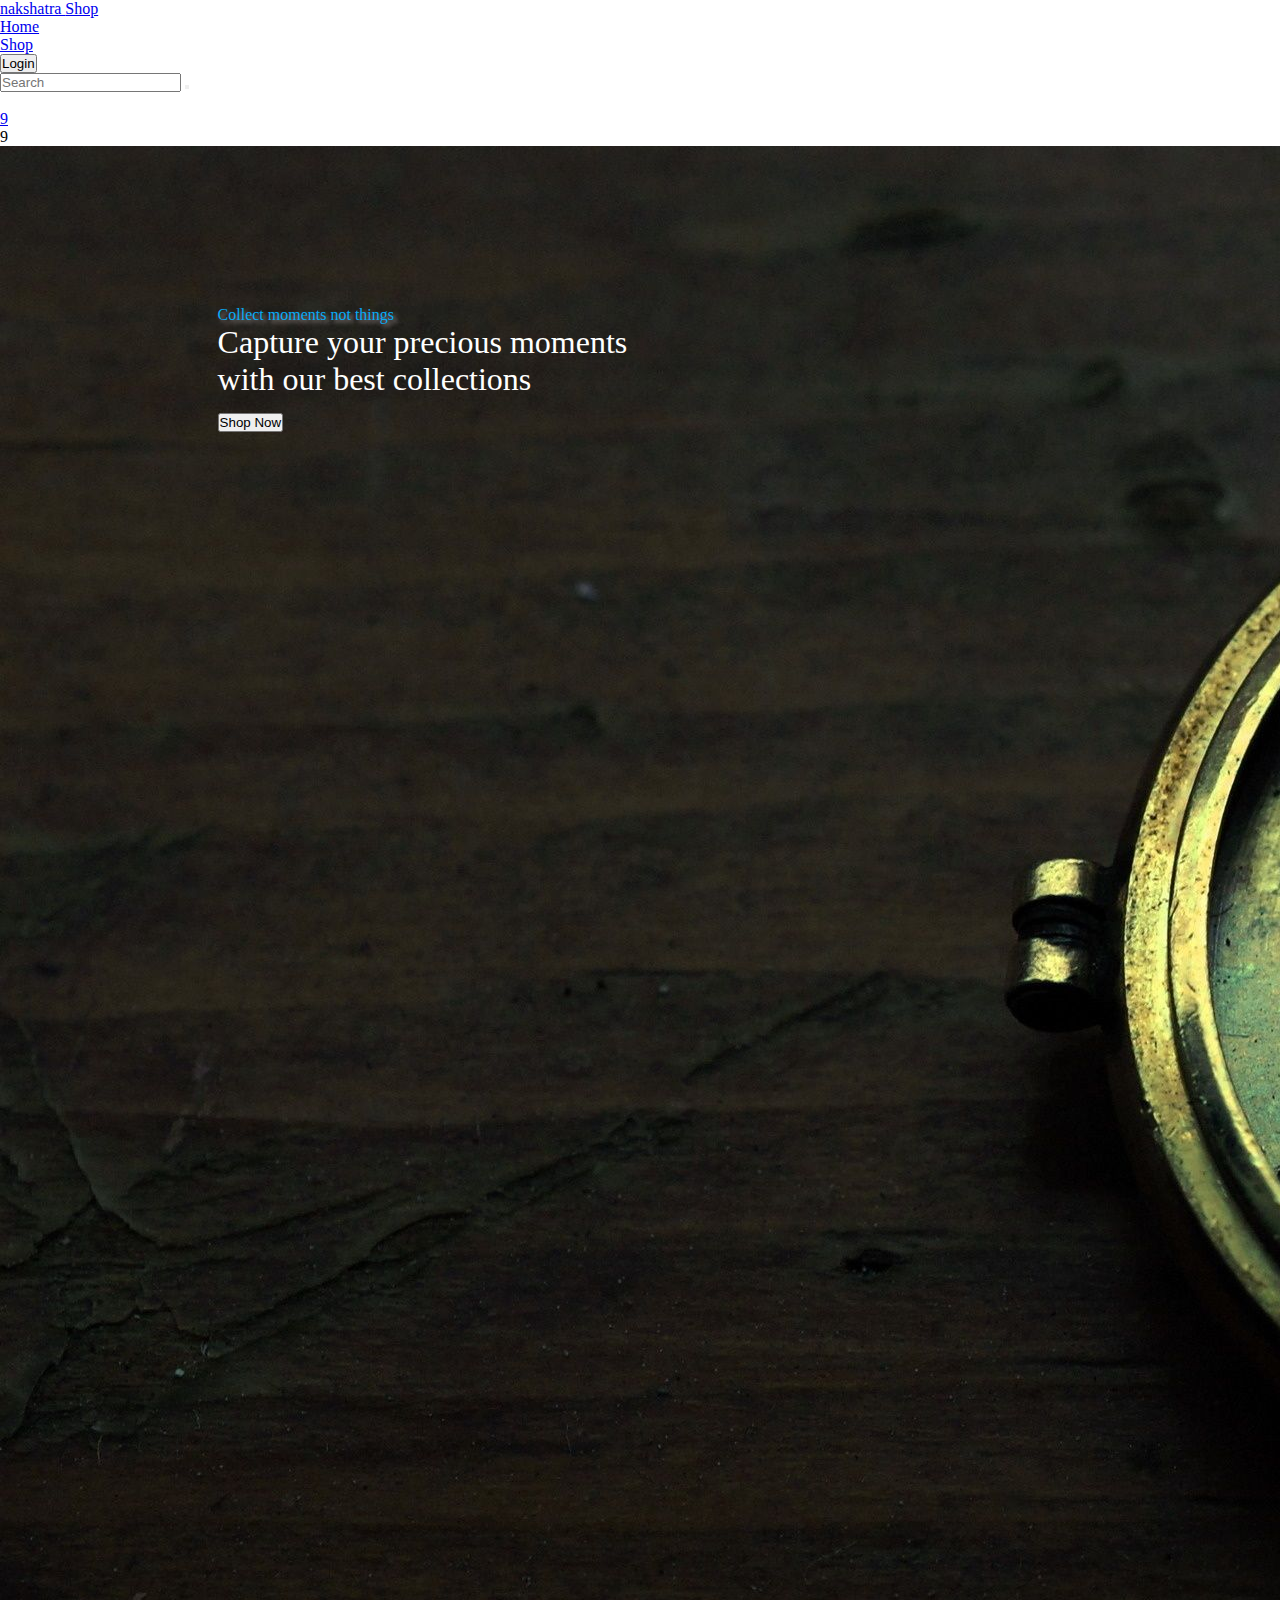
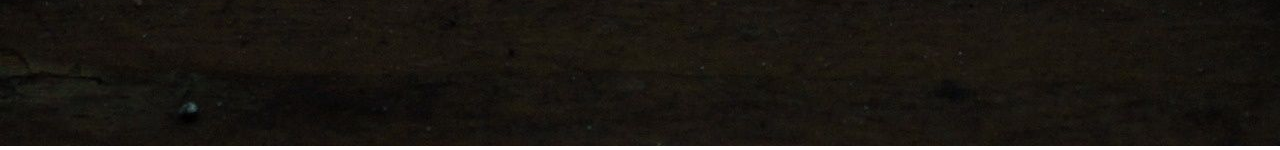
==== index.html @ 494318a4 "added cover box" ====
<!DOCTYPE html>
<html lang="en">
<head>
    <meta charset="UTF-8">
    <meta http-equiv="X-UA-Compatible" content="IE=edge">
    <meta name="viewport" content="width=device-width, initial-scale=1.0">
    <link rel="stylesheet" href="https://use.fontawesome.com/releases/v5.15.4/css/all.css" integrity="sha384-DyZ88mC6Up2uqS4h/KRgHuoeGwBcD4Ng9SiP4dIRy0EXTlnuz47vAwmeGwVChigm" crossorigin="anonymous">
    <link rel="stylesheet" href="https://nakshatra-ui.netlify.app/lib/components.css">
    <link rel="stylesheet" href="index.css">
    <title>nakshatra-shop</title>
</head>
<body>
    <nav class="nav-box flex-row align-center">
        <div class="nav-section flex-row align-center flex-start">
            <div class="hamburger display-none btn-border-none bg-transparent">
                <i class="fas fa-bars"></i>
            </div>
            <div class="brand-title">
                <a href="#">
                    <div class="title font-weight-3">
                        nakshatra <span class="sub-title">Shop</span>
                    </div>
                </a>
            </div>
            <ul class="flex-row nav-cta-box nav-items-box align-center justify-around">
                <li>
                    <a href="#">Home</a>
                </li>
                <li>
                    <a href="#">Shop</a>
                </li>
            </ul>
        </div>
    
        <div class="flex-row nav-items-box nav-section justify-around justify-flex-end">
            <a class="btn-login mobile-hidden" href="#">
                <button class="btn btn-primary mr-1">Login</button>
            </a>
            <div class="search-div flex-row align-center mobile-hidden">
                <label for="serach-box">
                    <input class="input-search btn-border-none bg-transparent" id="serach-box" type="text" placeholder="Search" aria-label="Search Box"/>
                    <button class="nav-search-btn btn-border-none bg-transparent" type="sbumit">
                        <i class="fas fa-search"></i>
                    </button>
                </label>
            </div>
            
            <ul class="nav-link-items flex-row align-center justify-around">
                <li class="user-icon mobile-hidden">
                    <a href="#">
                        <i class="fas fa-user-alt"></i>
                    </a>
                </li>
                <li class="nav-cta-icon">
                    <a href="#">
                        <i class="fas fa-shopping-cart"></i>
                        <span class="icon-badge number-sm-badge">9</span>
                    </a>
                </li>
                <li class="nav-cta-icon">
                    <a class="#">
                        <i class="fas fa-heart"></i>
                        <span class="icon-badge number-sm-badge">9</span>
                    </a>
                </li>
            </ul>
        </div>
    </nav>
    <div class="main-div flex-column justify-center">
        <div class="cover-div">
            <img class="img-responsive" src="./assests/images/cover-image.jpg" alt="Cover image" loading="lazy">
            <div class="cover-text-box flex-column justify-center">
                <div class="cover-heading md-heading">
                    Collect moments not things
                </div>
                <div class="cover-text">
                    <p>Capture your precious moments with our best collections</p>
                    <a hrefe="#">
                        <button class="btn btn-primary">Shop Now</button>
                    </a>
                </div>
            </div>
        </div>
        <div class="new-section flex-column justify-center align-center gap-2">
            <h3 class="sub-headings md-heading">New Collections</h3>
            <div class="new-card-div flex-row justify-evenly align-center">
                <a href="#">
                    <div class="new-div-box overlay-box">
                        <img class="img-responsive new-div-img" src="./assests/images/new-arrivals-cover.jpg" alt="New Arrivals"  loading="lazy">
                        <div class="overlay-cont flex-row justify-center align-center">
                            <p class="text-overlay md-heading">New Arrivals</p>
                        </div>
                    </div>
                </a>
                <a href="#">
                    <div class="new-div-box overlay-box">
                        <img class="img-responsive new-div-img" src="./assests/images/coming-soon-cover.jfif" alt="Coming Soon"  loading="lazy">
                        <div class="overlay-cont flex-row justify-center align-center">
                            <p class="text-overlay md-heading">Coming Soon</p>
                        </div>
                    </div>
                </a>
            </div>
        </div>
    </div>
</body>
</html>
---- index.css ----
@import url(./style_guide/roots.css);
@import url(./style_guide/utilities.css);
@import url(./components-styles/home.css);
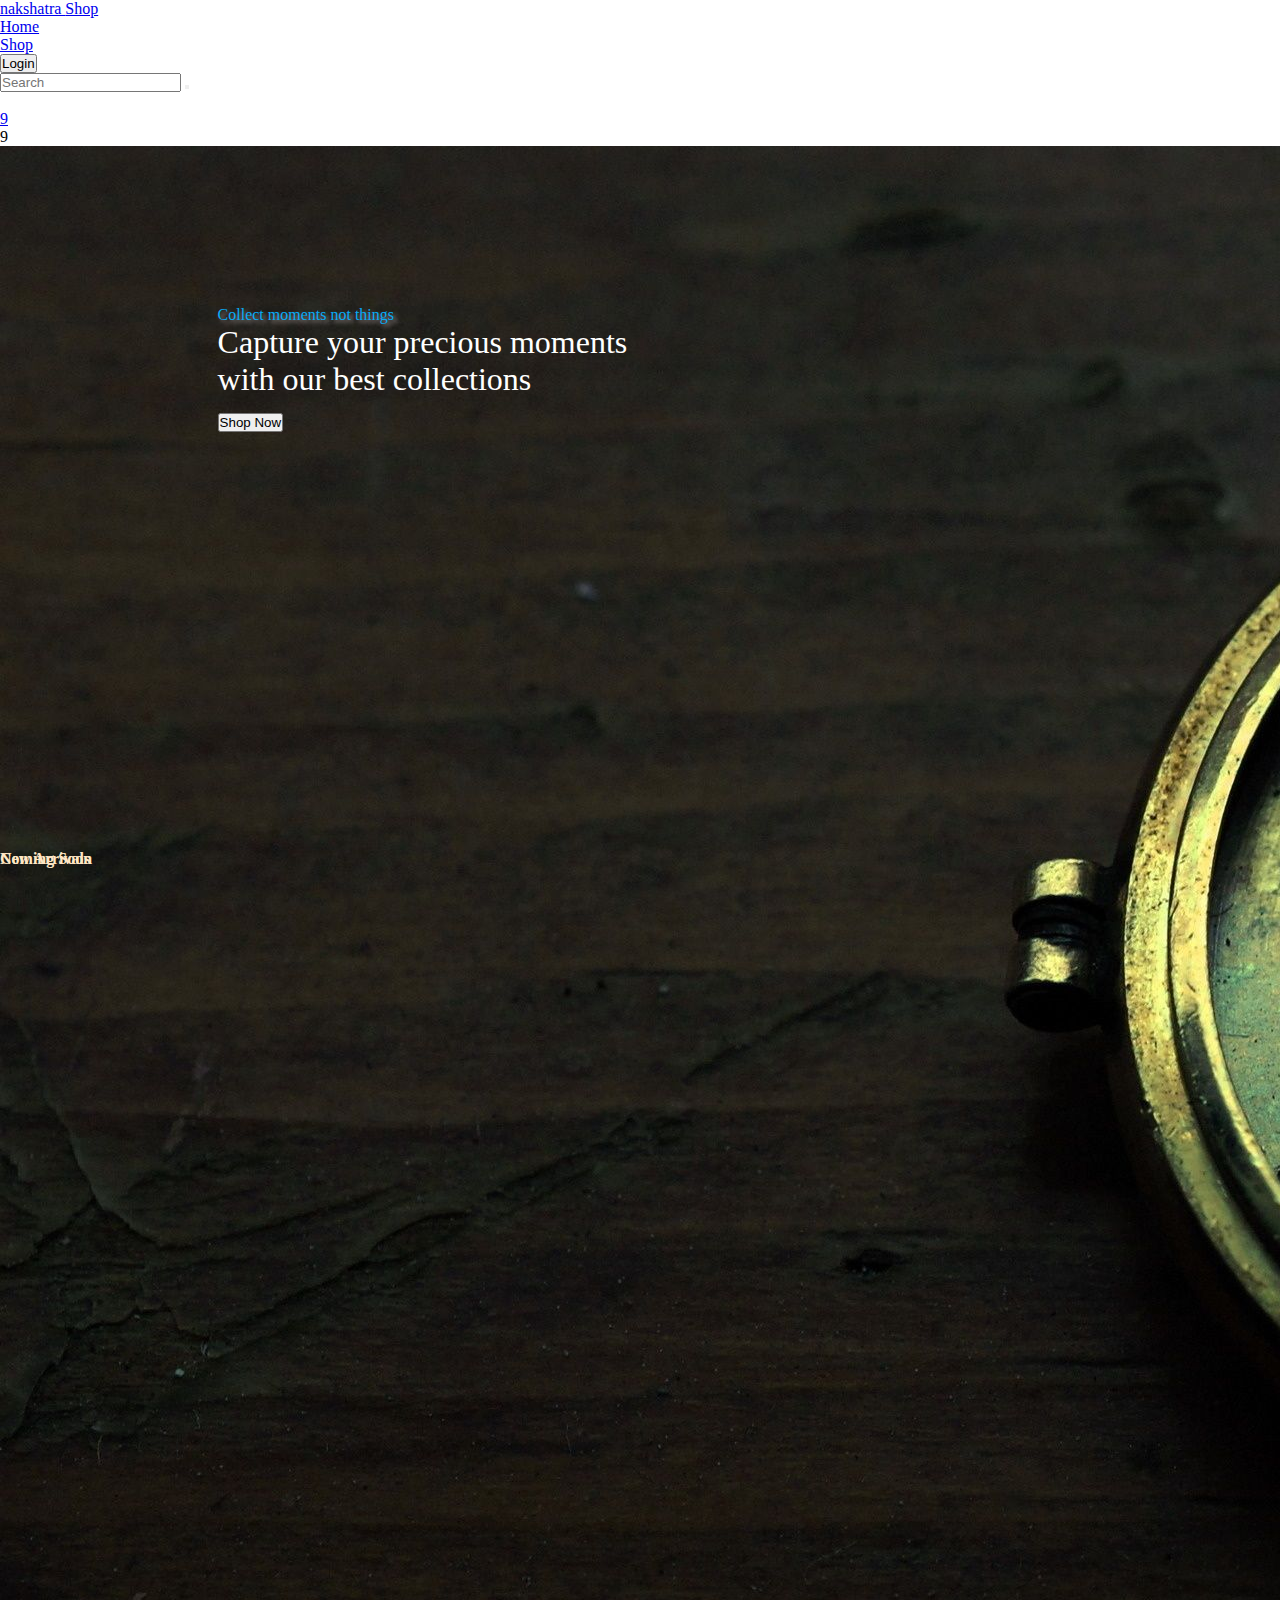
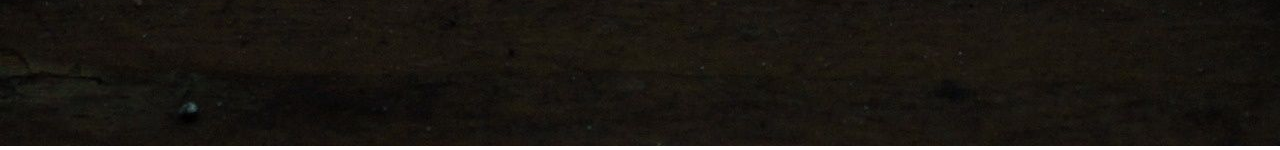
==== commit 81e0347b: "added category section" ====
--- a/index.html
+++ b/index.html
@@ -11,7 +11,7 @@
 </head>
 <body>
     <nav class="nav-box flex-row align-center">
-        <div class="nav-section flex-row align-center flex-start">
+        <div class="nav-section flex-row align-center justify-evenly">
             <div class="hamburger display-none btn-border-none bg-transparent">
                 <i class="fas fa-bars"></i>
             </div>
@@ -22,21 +22,21 @@
                     </div>
                 </a>
             </div>
-            <ul class="flex-row nav-cta-box nav-items-box align-center justify-around">
-                <li>
+            <ul class="flex-row nav-cta-box nav-items-box align-center justify-evenly">
+                <li class="nav-items">
                     <a href="#">Home</a>
                 </li>
-                <li>
+                <li class="nav-items">
                     <a href="#">Shop</a>
                 </li>
             </ul>
         </div>
     
-        <div class="flex-row nav-items-box nav-section justify-around justify-flex-end">
+        <div class="flex-row nav-items-box nav-section justify-flex-end">
             <a class="btn-login mobile-hidden" href="#">
                 <button class="btn btn-primary mr-1">Login</button>
             </a>
-            <div class="search-div flex-row align-center mobile-hidden">
+            <div class="search-div flex-row align-center mobile-hidden mr-1">
                 <label for="serach-box">
                     <input class="input-search btn-border-none bg-transparent" id="serach-box" type="text" placeholder="Search" aria-label="Search Box"/>
                     <button class="nav-search-btn btn-border-none bg-transparent" type="sbumit">
@@ -46,18 +46,18 @@
             </div>
             
             <ul class="nav-link-items flex-row align-center justify-around">
-                <li class="user-icon mobile-hidden">
+                <li class="nav-items user-icon mobile-hidden">
                     <a href="#">
                         <i class="fas fa-user-alt"></i>
                     </a>
                 </li>
-                <li class="nav-cta-icon">
+                <li class="nav-items nav-cta-icon">
                     <a href="#">
                         <i class="fas fa-shopping-cart"></i>
                         <span class="icon-badge number-sm-badge">9</span>
                     </a>
                 </li>
-                <li class="nav-cta-icon">
+                <li class="nav-items nav-cta-icon">
                     <a class="#">
                         <i class="fas fa-heart"></i>
                         <span class="icon-badge number-sm-badge">9</span>
@@ -82,8 +82,8 @@
             </div>
         </div>
         <div class="new-section flex-column justify-center align-center gap-2">
-            <h3 class="sub-headings md-heading">New Collections</h3>
-            <div class="new-card-div flex-row justify-evenly align-center">
+            <h3 class="md-heading">New Collections</h3>
+            <div class="new-card-div flex-row justify-evenly align-center gap-2">
                 <a href="#">
                     <div class="new-div-box overlay-box">
                         <img class="img-responsive new-div-img" src="./assests/images/new-arrivals-cover.jpg" alt="New Arrivals"  loading="lazy">
@@ -102,6 +102,51 @@
                 </a>
             </div>
         </div>
+        <div class="flex-column justify-center align-center gap-2">
+            <h3 class="md-heading">Category</h3>
+            <div class="category-item-box grid grid-3-column align-center justify-center gap-2">
+                <a href="#">
+                    <div class="category-items grid justify-center align-center">
+                            <img class="img-responsive" src="./assests/images/cameras-camcorders-cat.png" alt="cameras and camcorders category">
+                        <p>Cameras & Camcorders</p>
+                    </div>
+                </a>
+                <a href="#">
+                    <div class="category-items grid justify-center align-center">
+                        <img class="img-responsive" src="./assests/images/lense-category.png" alt="Lenses and Optics category">
+                        <p>Lenses & Optics</p>
+                    </div>
+                </a>
+                <a href="#">
+                    <div class="category-items grid justify-center align-center">
+                        <img class="img-responsive" src="./assests/images/accessories-category.png" alt="Camera Accessories category">
+                        <p>Cameras Accessories</p>
+                    </div>
+                </a>
+                <a href="#">
+                    <div class="category-items grid justify-center align-center">
+                        <img class="img-responsive" src="./assests/images/STUDIOLIGHT-category.jpg" alt="Lights and studio category">
+                        <p>Lighting & Studio</p>
+                    </div>
+                </a>
+                <a href="#">
+                    <div class="category-items grid justify-center align-center">
+                        <img class="img-responsive" src="./assests/images/pro-video-category.png" alt="Video category">
+                        <p>Video & Audio</p>
+                    </div>
+                </a>
+                <a href="#">
+                    <div class="category-items grid justify-center align-center">
+                        <img class="img-responsive" src="./assests/images/film-category.png" alt="Camera Films category">
+                        <p>Films</p>
+                    </div>
+                </a>
+            </div>
+        </div>
+
+        <div class="flex-column justify-center align-center gap-2">
+            <h3></h3>
+        </div>
     </div>
 </body>
 </html>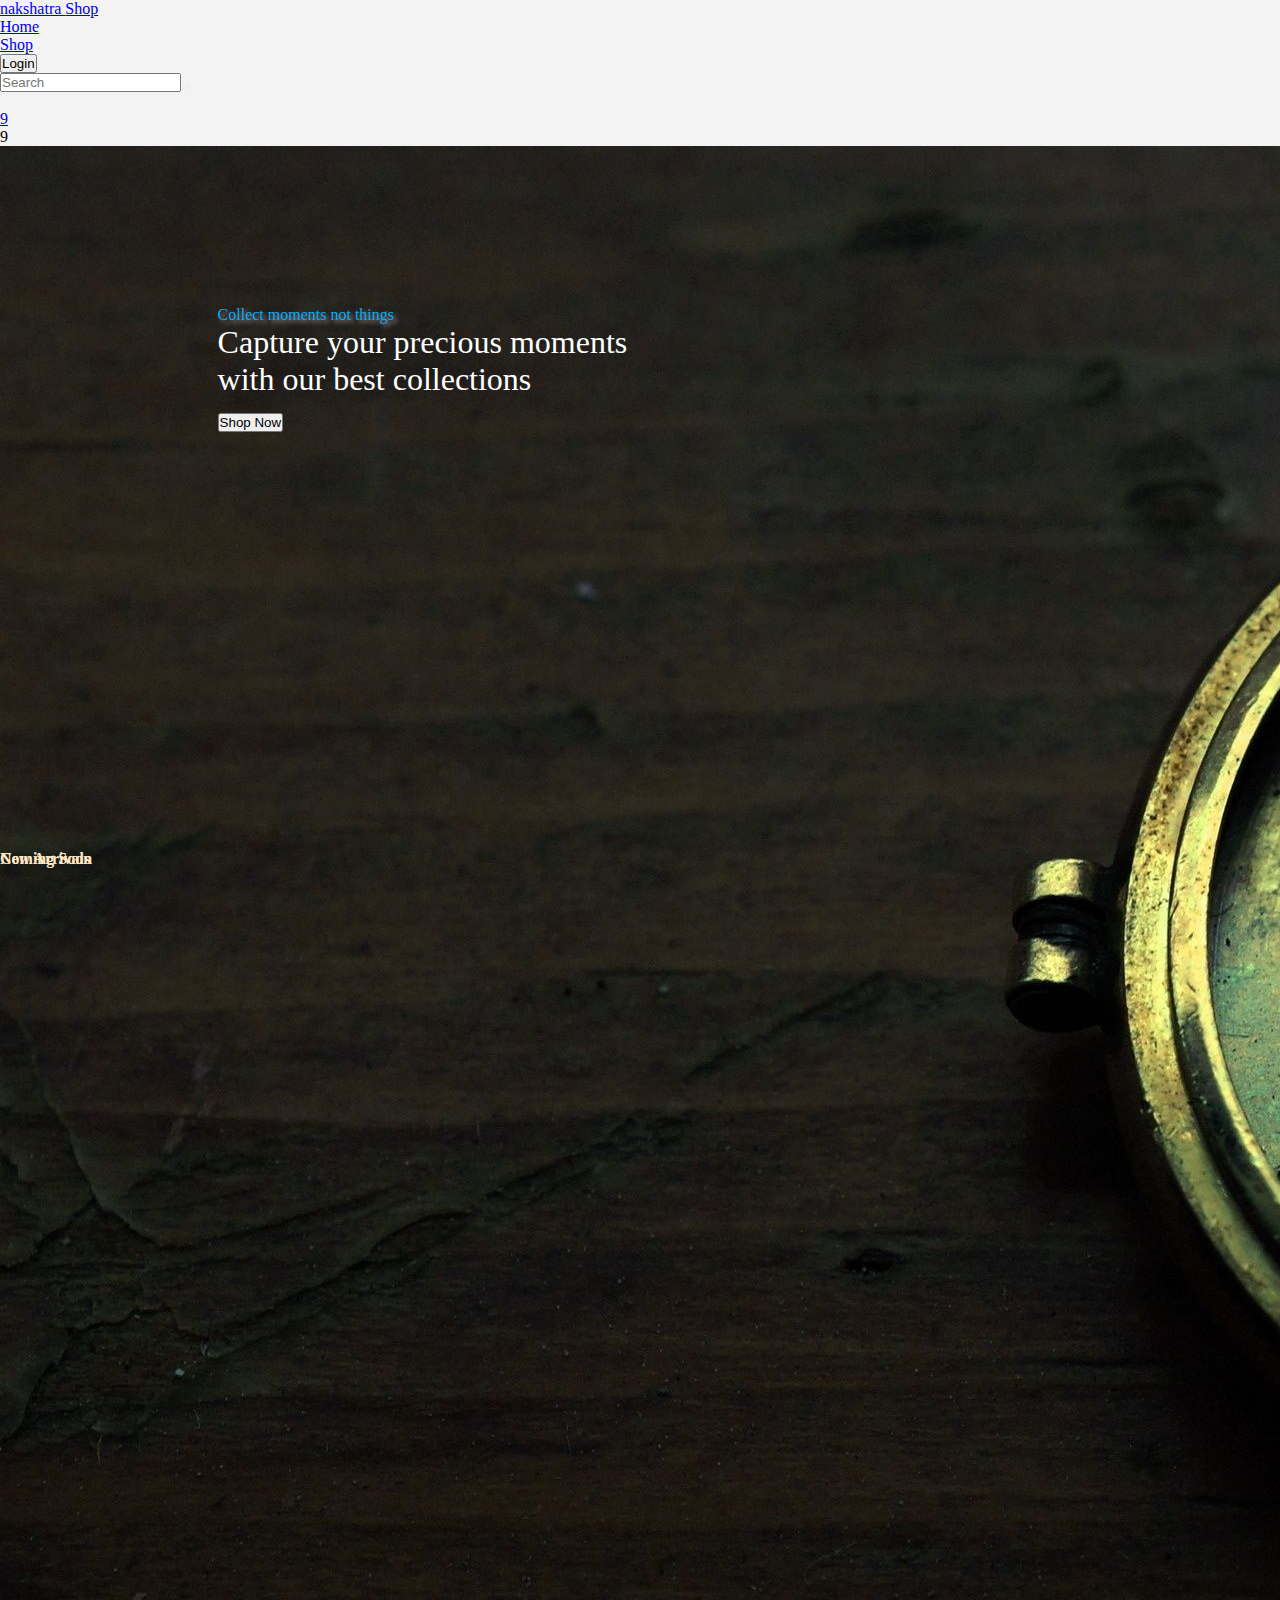
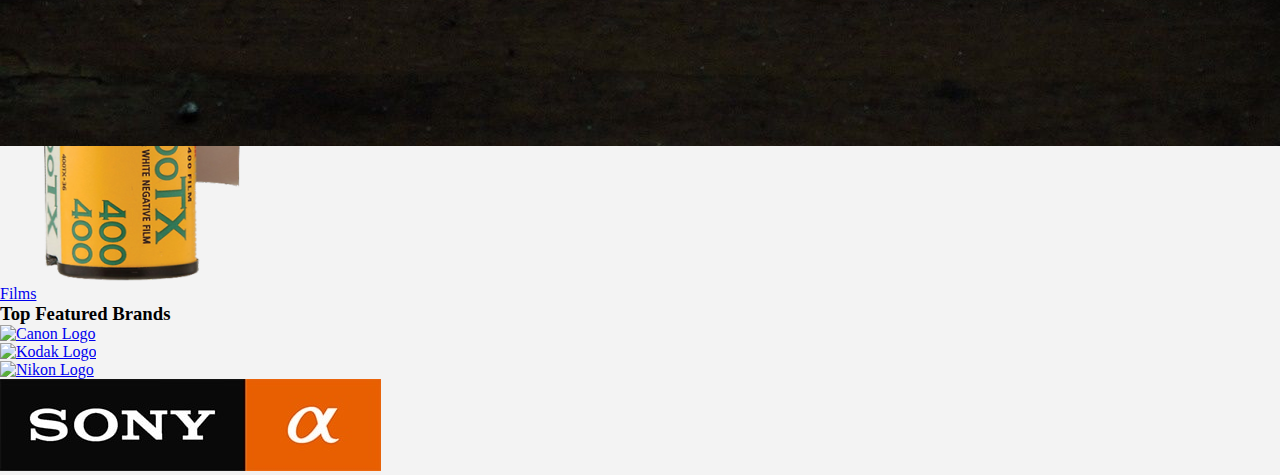
==== commit 0690206f: "added brand section" ====
--- a/index.html
+++ b/index.html
@@ -143,10 +143,32 @@
                 </a>
             </div>
         </div>
-
-        <div class="flex-column justify-center align-center gap-2">
-            <h3></h3>
+        <div class="brand-box flex-column justify-center align-center">
+            <h3 class="md-heading">Top Featured Brands</h3>
+            <div class="flex-row align-center justify-evenly gap-2">
+                <a href="#">
+                    <div class="brands-img-div">
+                        <img class="img-responsive" src="./assests/images/canon-logo-removebg-preview.png" alt="Canon Logo">
+                    </div>
+                </a>
+                <a href="#">
+                    <div class="brands-img-div">
+                        <img class="img-responsive" src="./assests/images/kodak-logo-removebg-preview.png" alt="Kodak Logo">
+                    </div>
+                </a>
+                <a href="#">
+                    <div class="brands-img-div">
+                        <img class="img-responsive" src="./assests/images/nikon-logo-removebg-preview.png" alt="Nikon Logo">
+                    </div>
+                </a>
+                <a href="#">
+                    <div class="brands-img-div">
+                        <img class="img-responsive" src="./assests/images/sony-logo.jpg" alt="Sony Logo">
+                    </div>
+                </a>
+            </div>
         </div>
     </div>
+    
 </body>
 </html>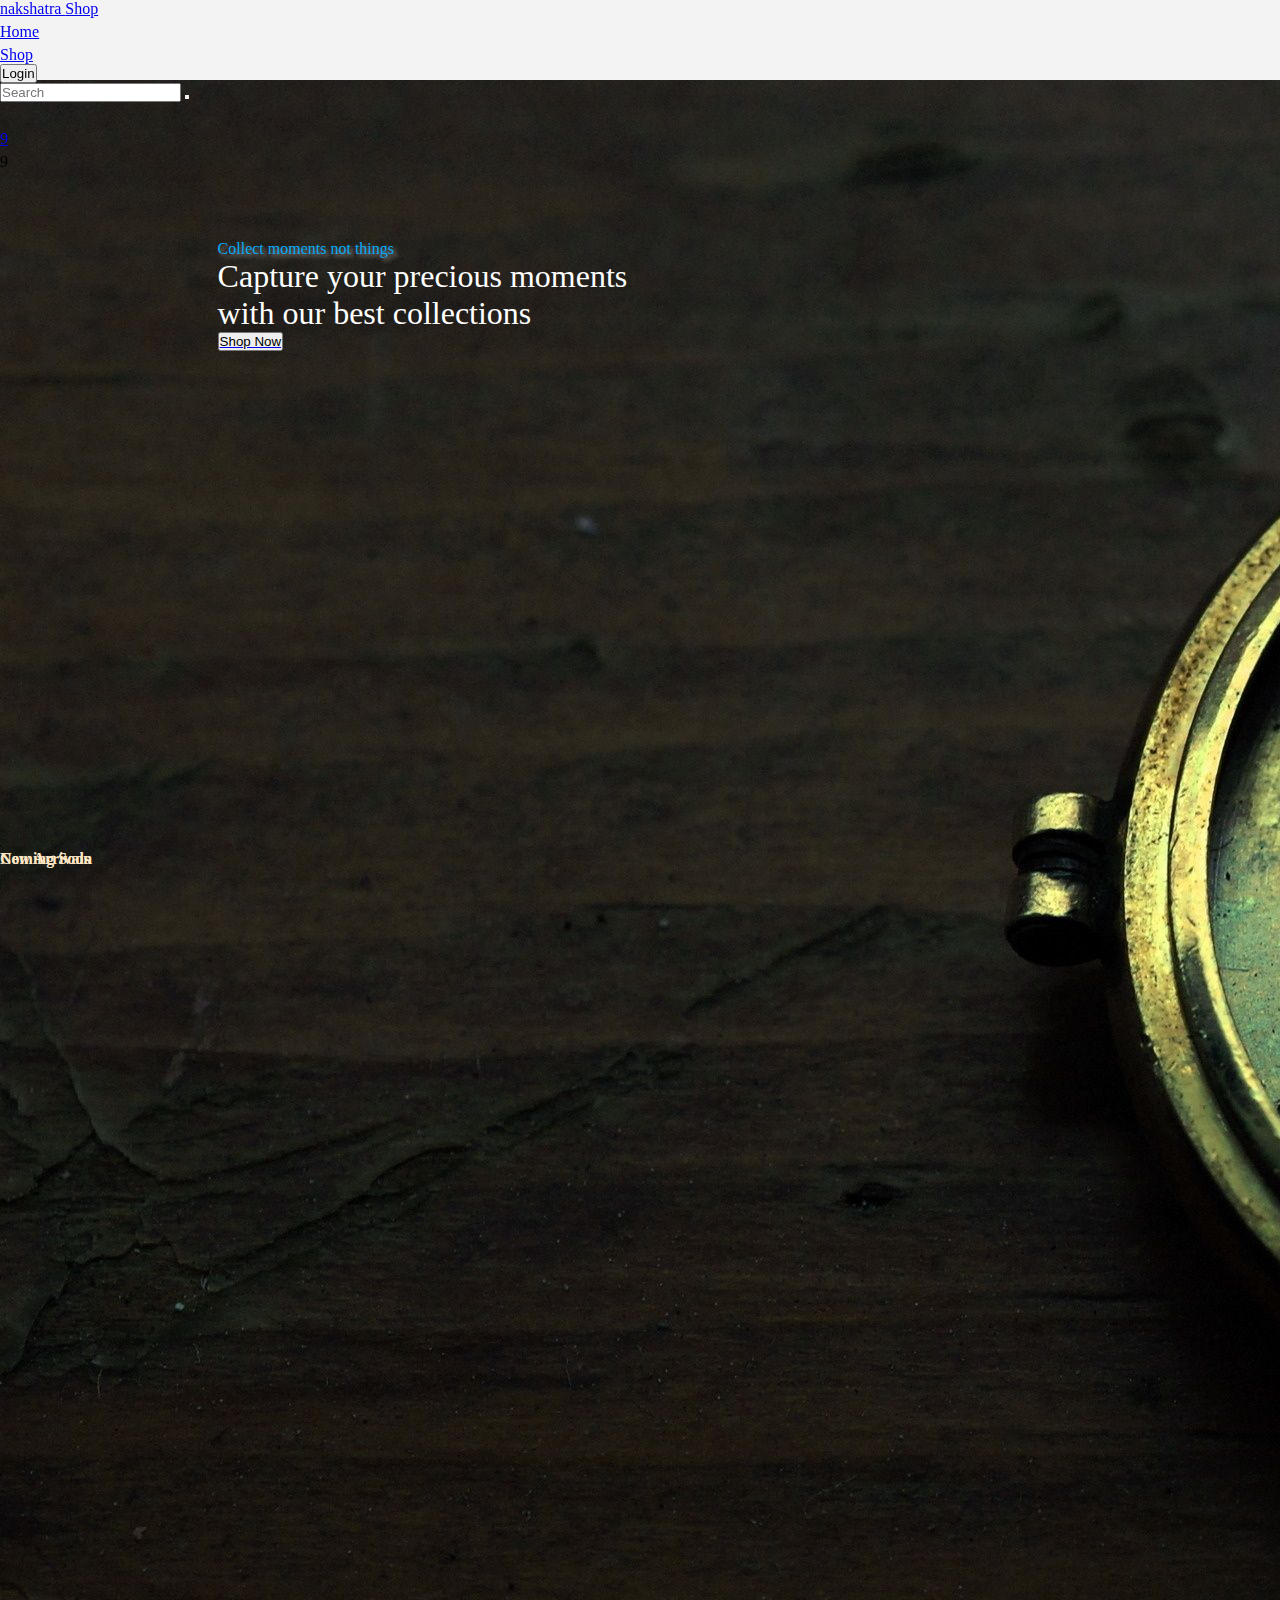
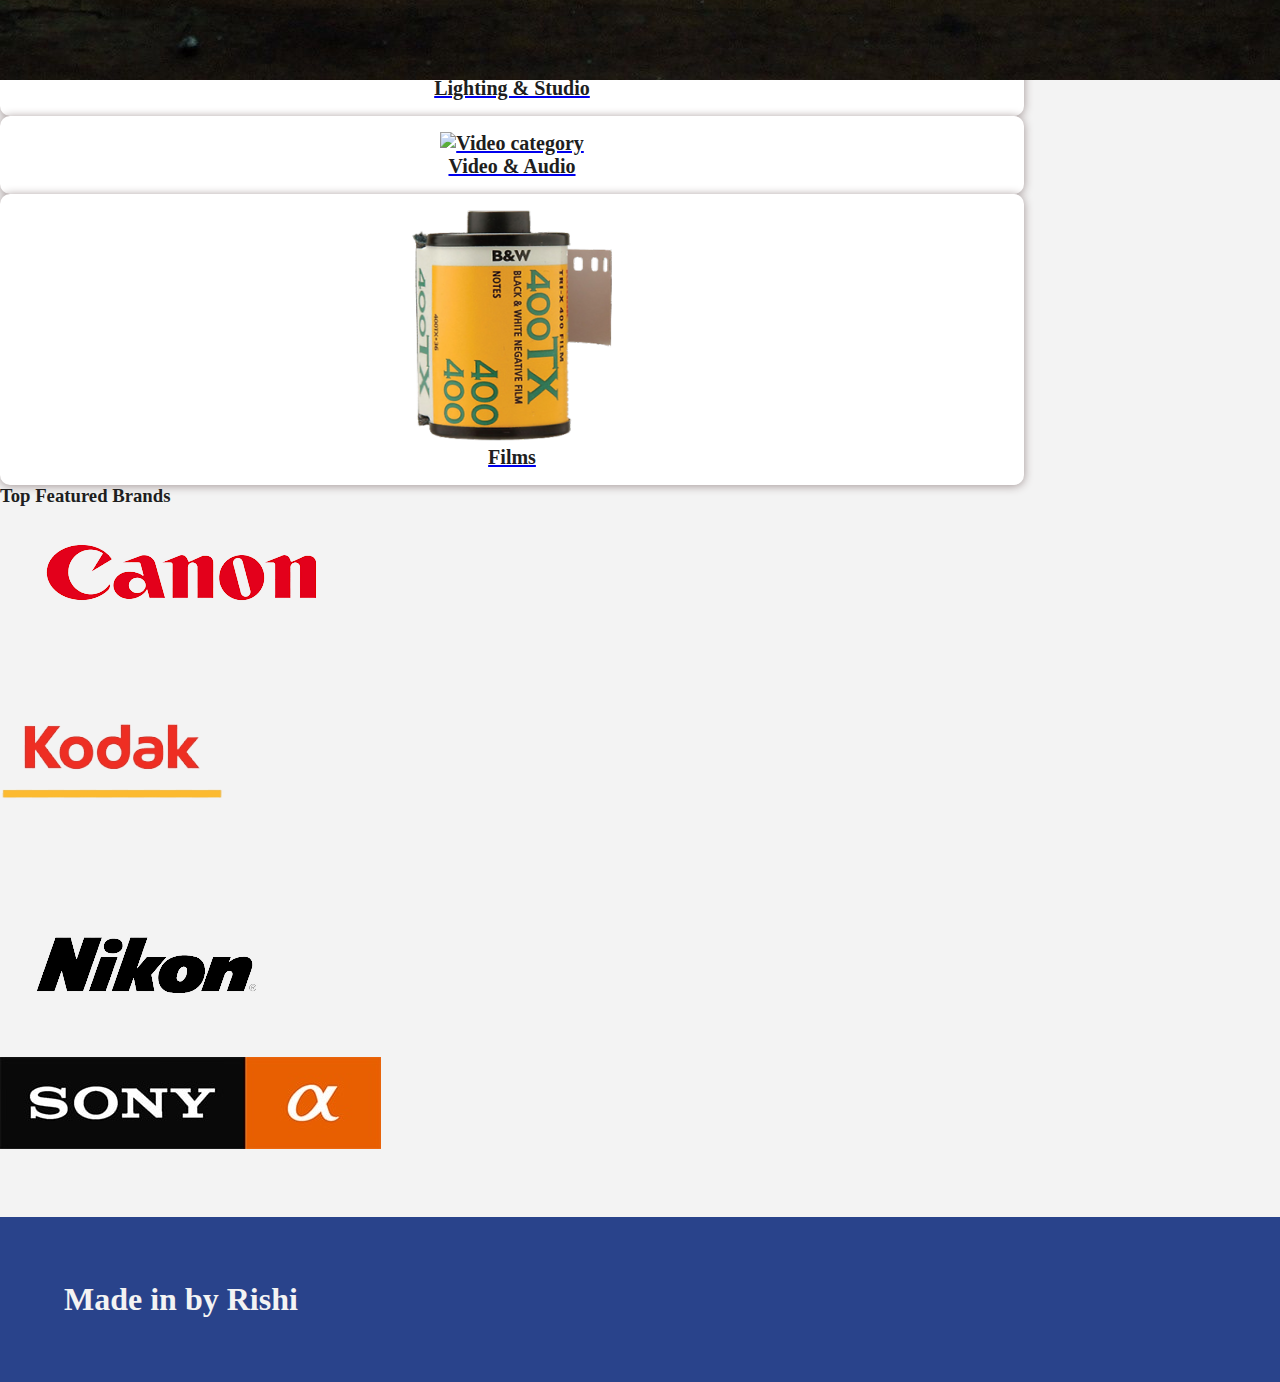
==== commit 6136cf0a: "centered shop now text" ====
--- a/index.html
+++ b/index.html
@@ -75,8 +75,8 @@
                 </div>
                 <div class="cover-text">
                     <p>Capture your precious moments with our best collections</p>
-                    <a hrefe="#">
-                        <button class="btn btn-primary">Shop Now</button>
+                    <a href="#">
+                        <button class="btn shop-cta-btn btn-primary">Shop Now</button>
                     </a>
                 </div>
             </div>
@@ -143,7 +143,7 @@
                 </a>
             </div>
         </div>
-        <div class="brand-box flex-column justify-center align-center">
+        <div class="flex-column justify-center align-center">
             <h3 class="md-heading">Top Featured Brands</h3>
             <div class="flex-row align-center justify-evenly gap-2">
                 <a href="#">
@@ -169,6 +169,22 @@
             </div>
         </div>
     </div>
-    
+    <footer class="footer-box flex-column justify-center align-center gap-2">
+        <p>Made in <i class="fas fa-heart"></i> by Rishi</p>
+        <div class="footer-icons flex-row align-center gap-3">
+            <a class="social-icon" href="https://github.com/sri-rishi/nakshatra-watch-ecomm">
+                <i class="fab fa-github"></i>
+            </a>
+            <a class="social-icon" href="https://www.linkedin.com/in/rishi-srivastava-8311761b7/">
+                <i class="fab fa-linkedin"></i>
+            </a>
+            <a class="social-icon" href="https://twitter.com/sri26_rishi">
+                <i class="fab fa-twitter"></i>
+            </a>
+            <a class="social-icon" href="mailto:sririshi2612@gmail.com">
+                <i class="fas fa-at"></i>
+            </a>
+        </div>
+    </footer>
 </body>
 </html>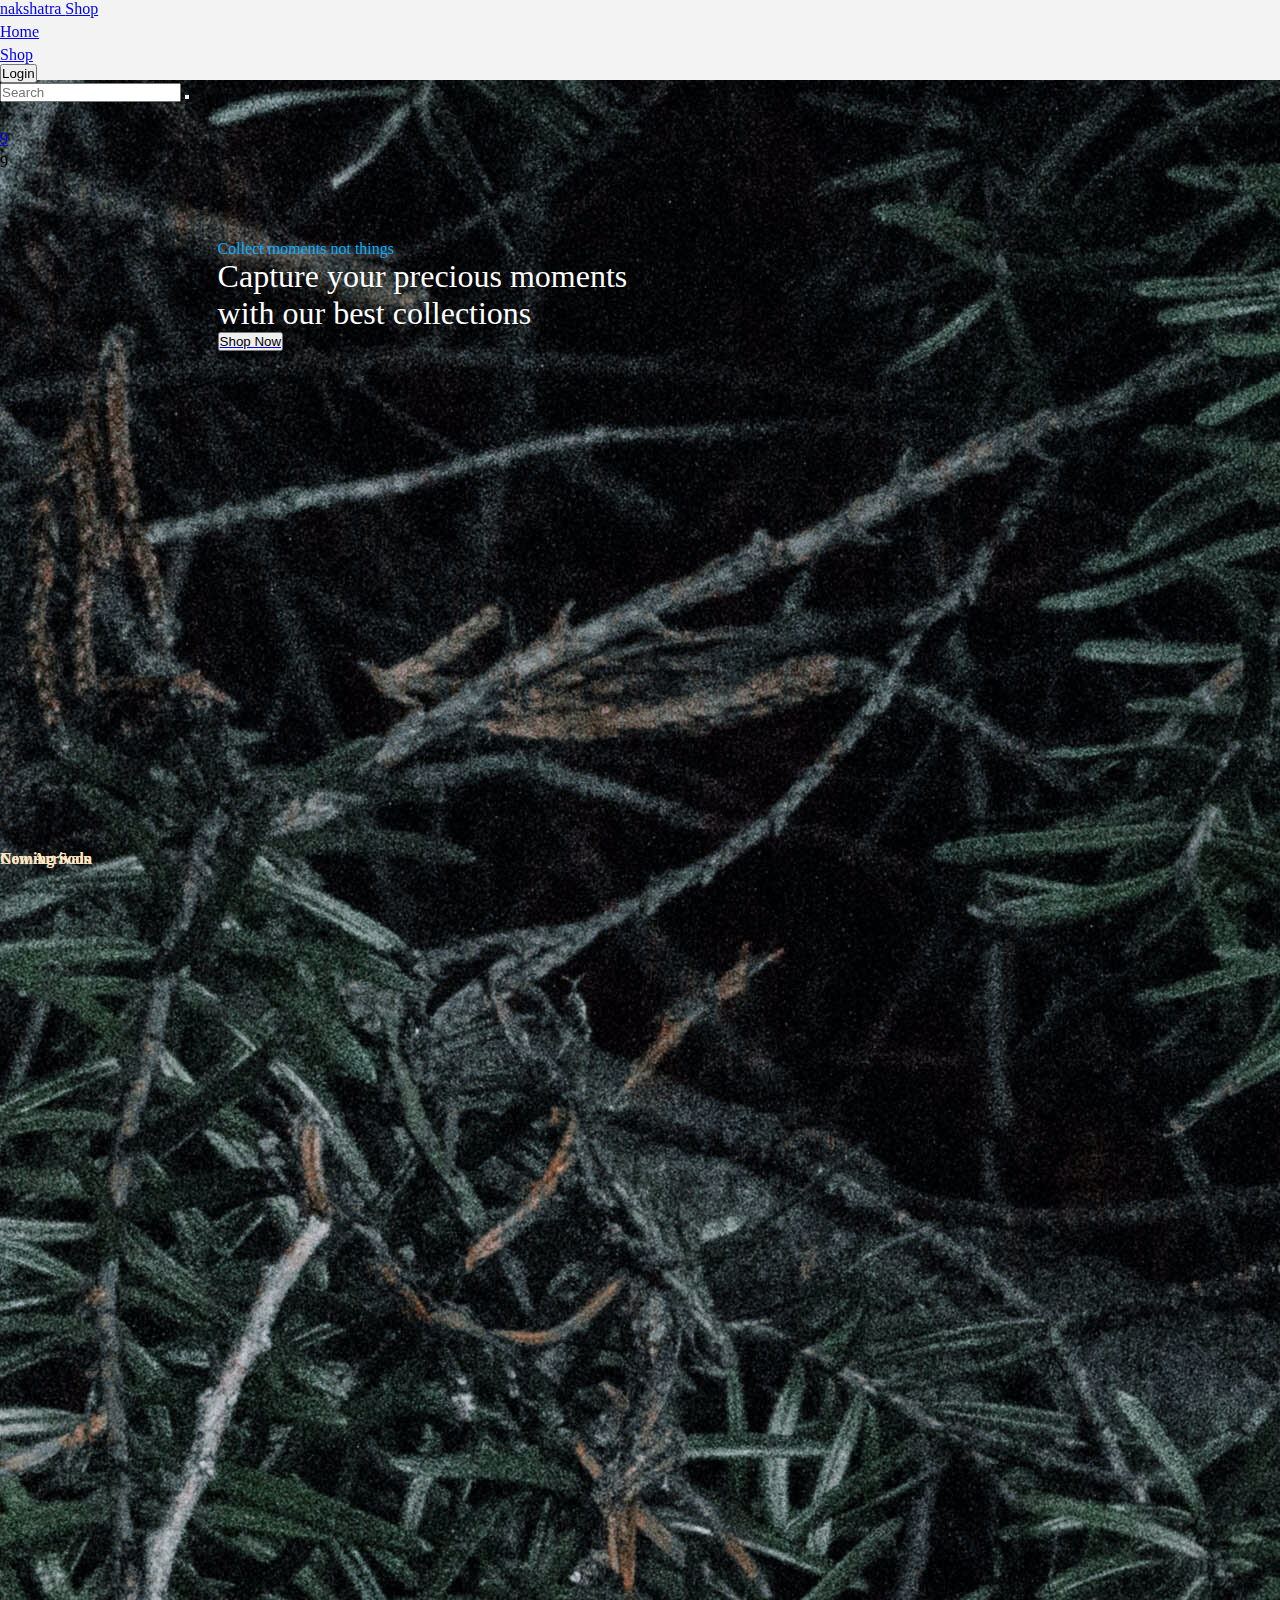
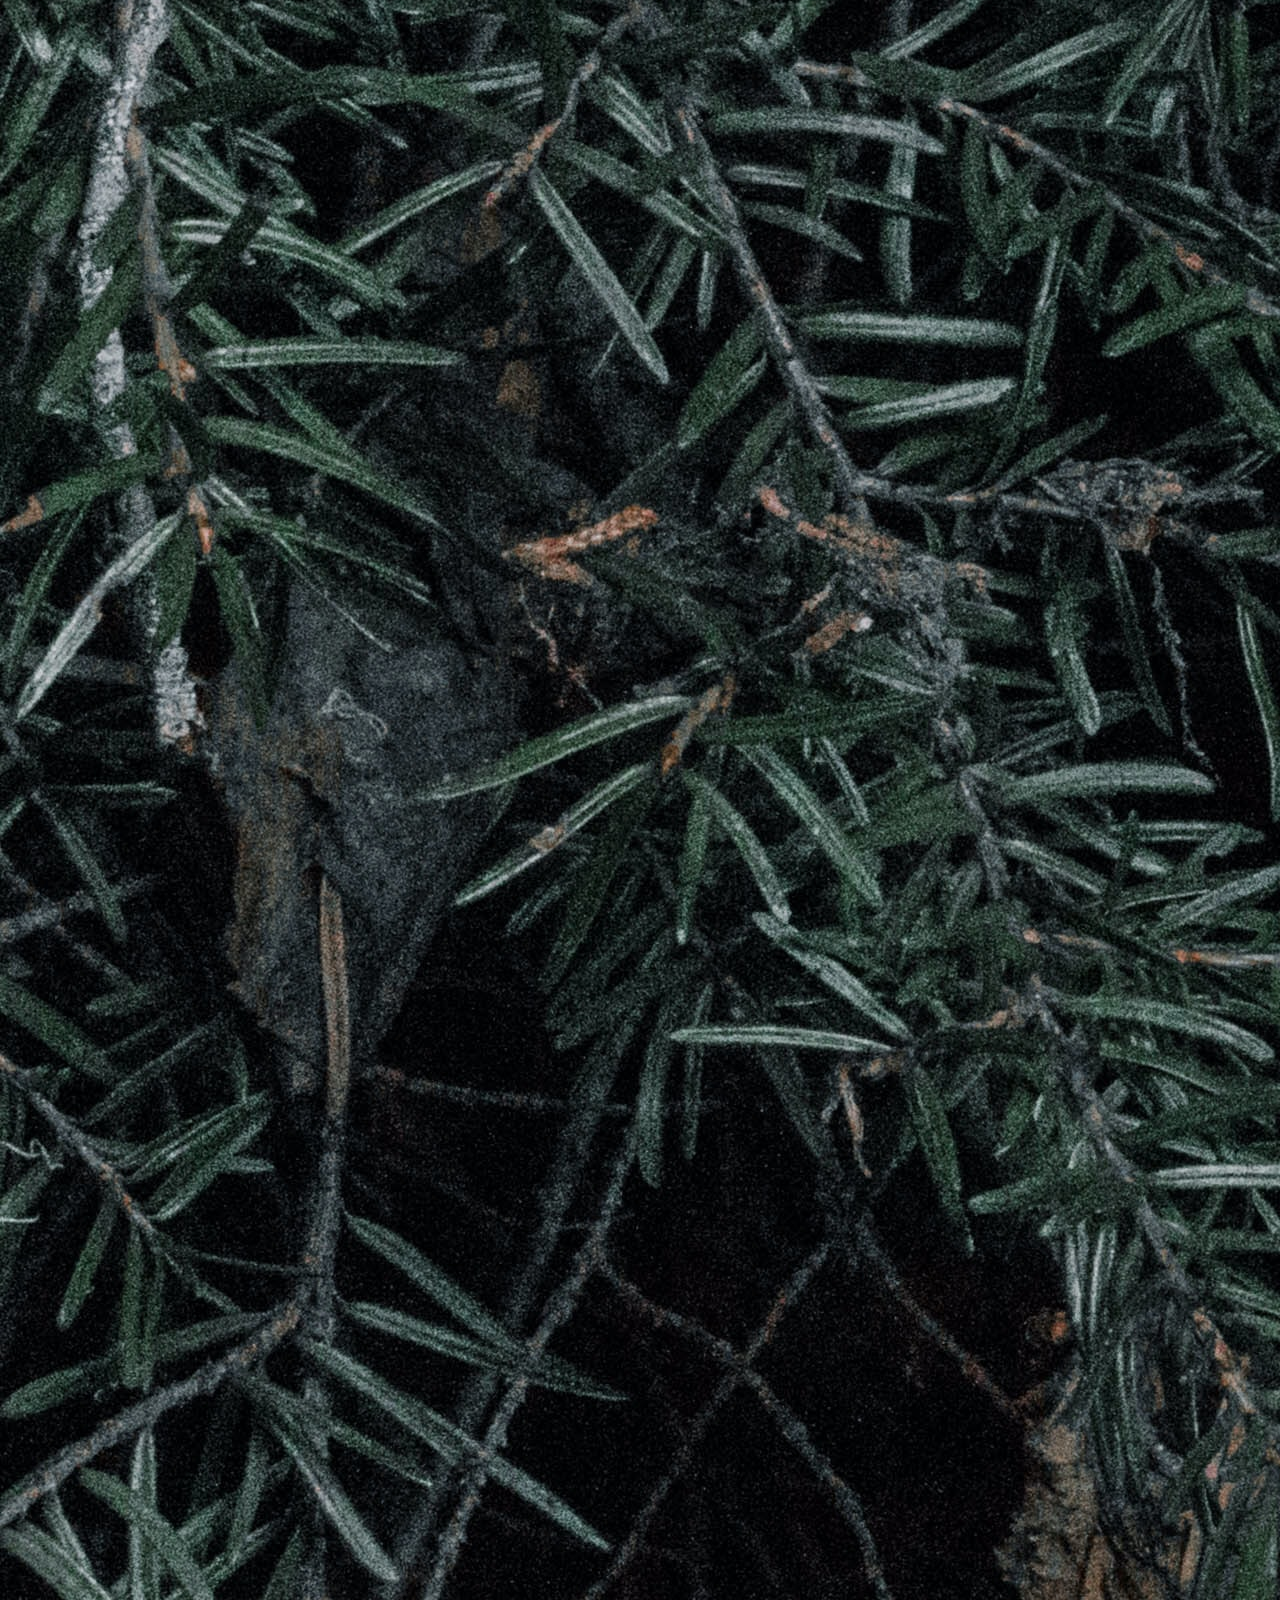
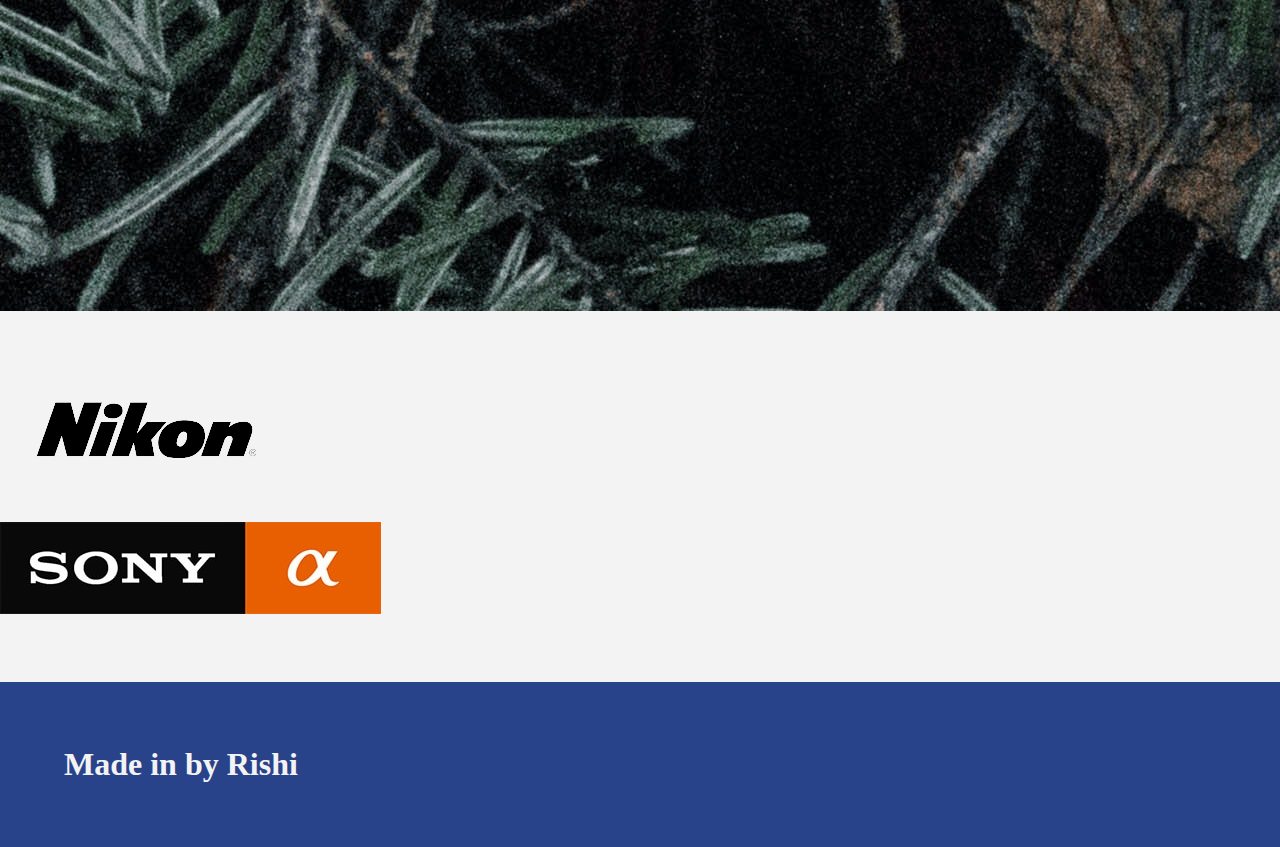
==== commit caa78b45: "Merge pull request #1 from sri-rishi/home" ====
--- a/index.html
+++ b/index.html
@@ -39,7 +39,7 @@
             <div class="search-div flex-row align-center mobile-hidden mr-1">
                 <label for="serach-box">
                     <input class="input-search btn-border-none bg-transparent" id="serach-box" type="text" placeholder="Search" aria-label="Search Box"/>
-                    <button class="nav-search-btn btn-border-none bg-transparent" type="sbumit">
+                    <button class="nav-search-btn btn-border-none bg-transparent" type="submit">
                         <i class="fas fa-search"></i>
                     </button>
                 </label>
@@ -73,7 +73,7 @@
                 <div class="cover-heading md-heading">
                     Collect moments not things
                 </div>
-                <div class="cover-text">
+                <div class="cover-text flex-column">
                     <p>Capture your precious moments with our best collections</p>
                     <a href="#">
                         <button class="btn shop-cta-btn btn-primary">Shop Now</button>
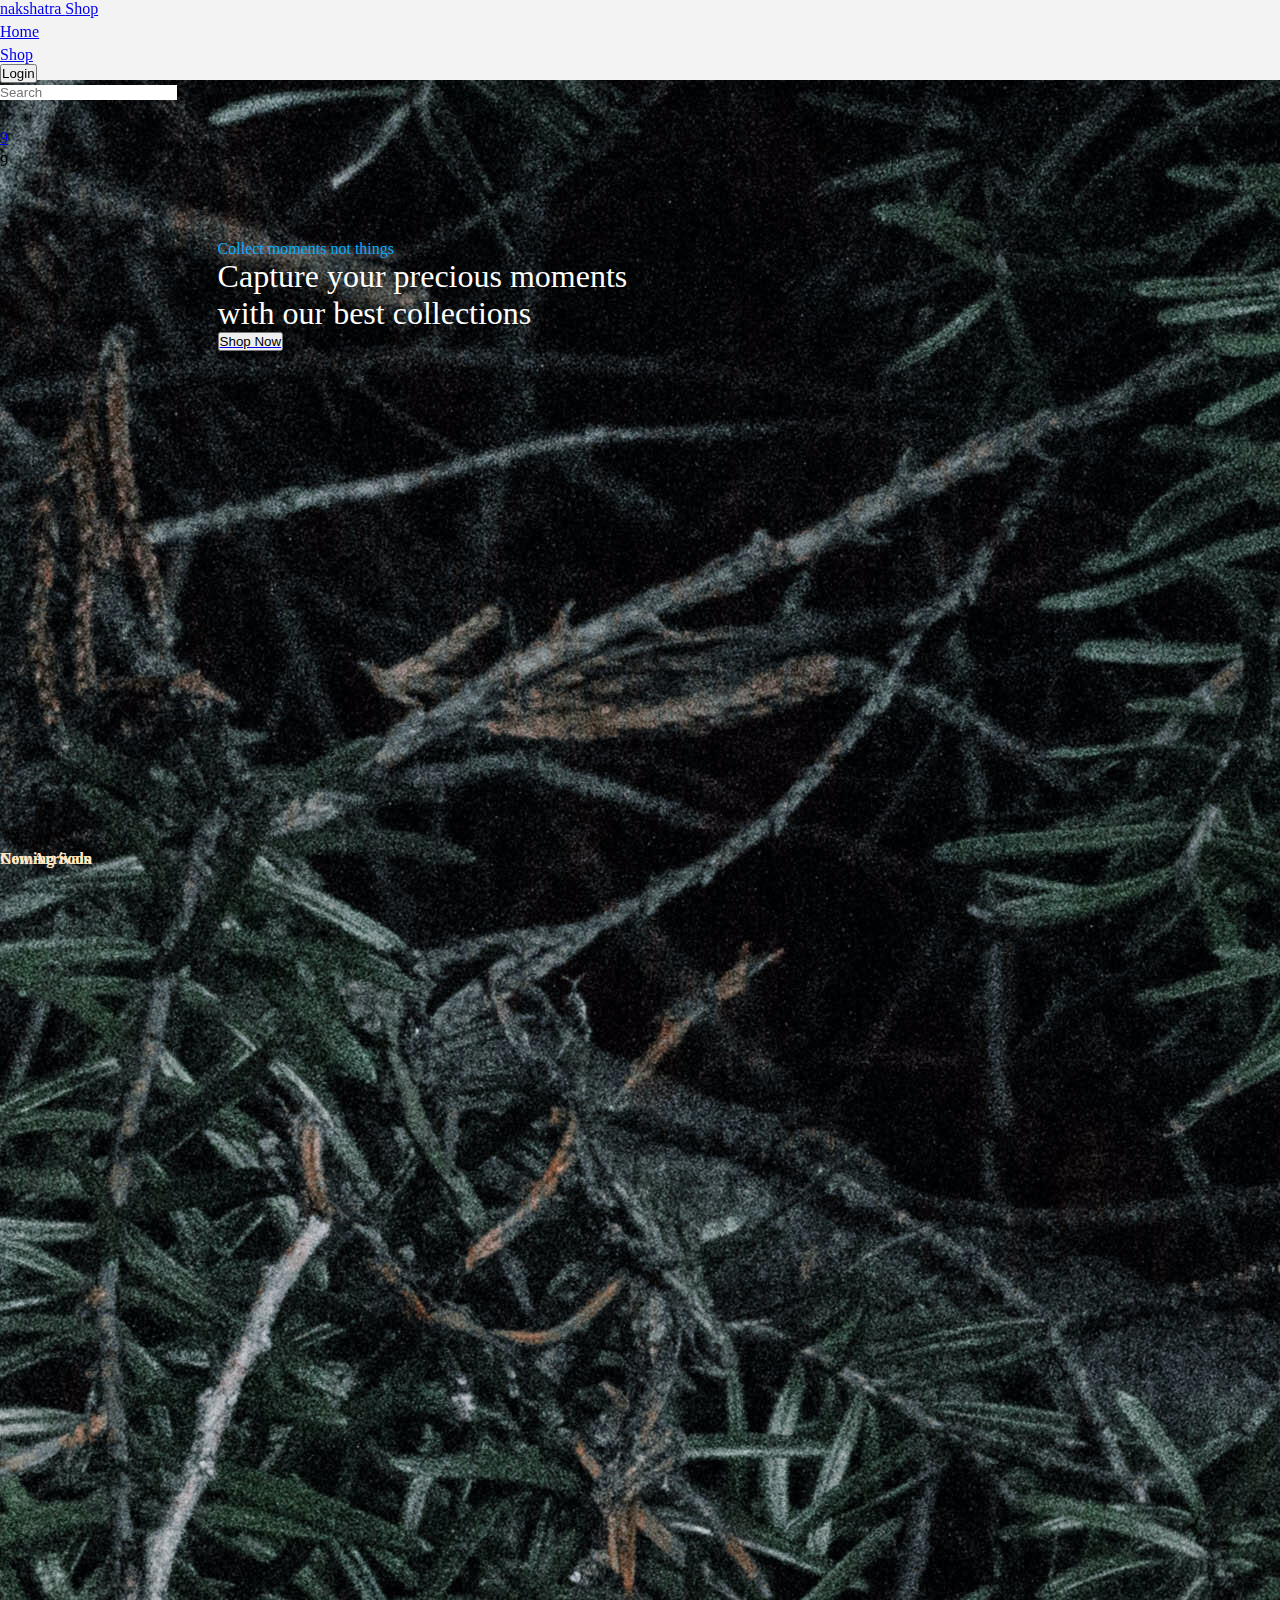
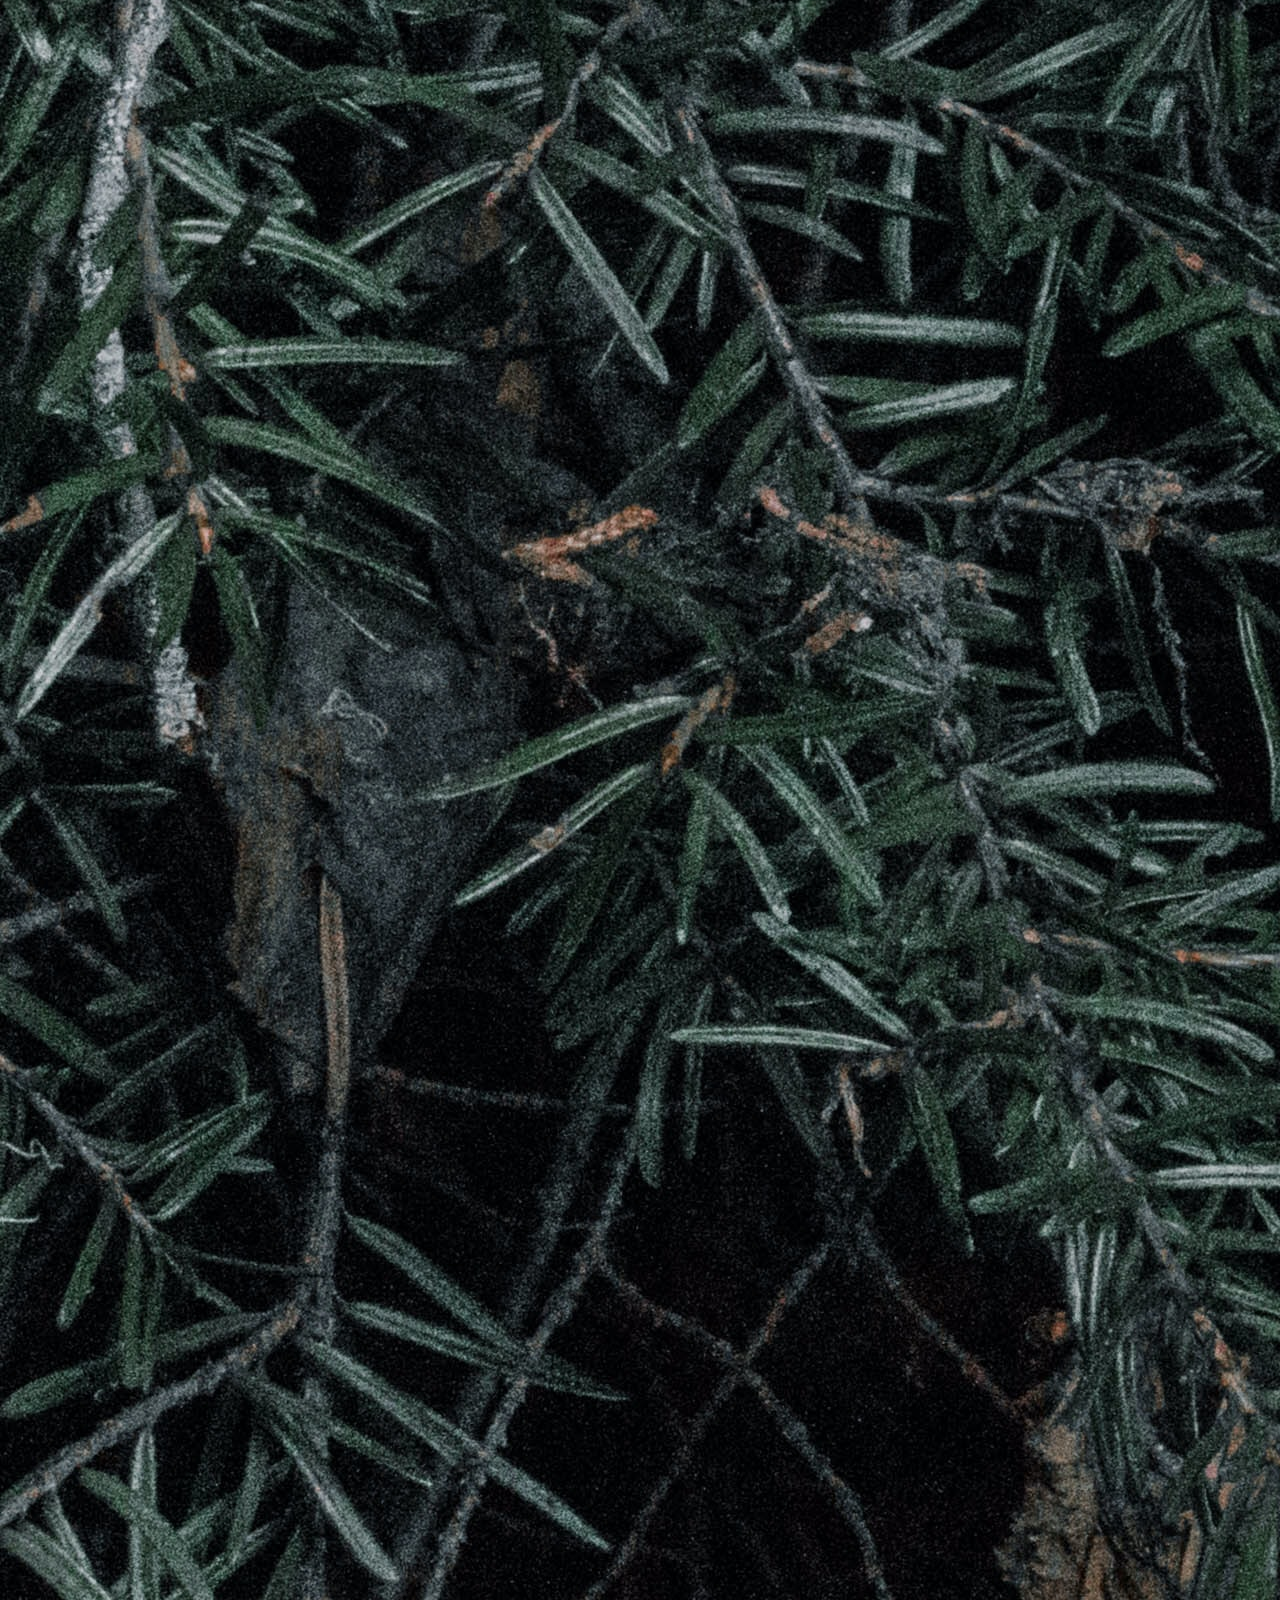
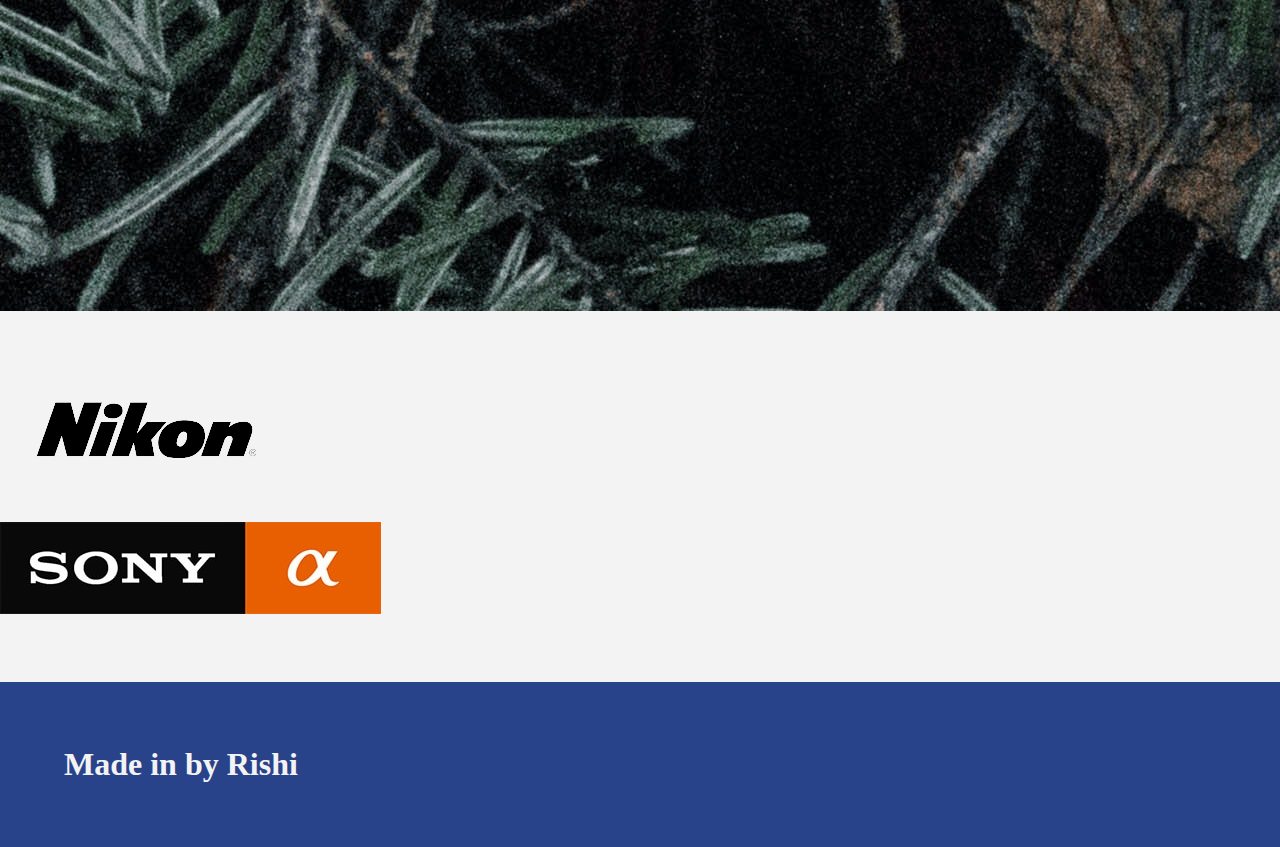
==== commit 6b0951cd: "added links" ====
--- a/index.html
+++ b/index.html
@@ -24,10 +24,10 @@
             </div>
             <ul class="flex-row nav-cta-box nav-items-box align-center justify-evenly">
                 <li class="nav-items">
-                    <a href="#">Home</a>
+                    <a href="./index.html">Home</a>
                 </li>
                 <li class="nav-items">
-                    <a href="#">Shop</a>
+                    <a href="./components/productList.html">Shop</a>
                 </li>
             </ul>
         </div>
@@ -75,7 +75,7 @@
                 </div>
                 <div class="cover-text flex-column">
                     <p>Capture your precious moments with our best collections</p>
-                    <a href="#">
+                    <a href="./components/productList.html">
                         <button class="btn shop-cta-btn btn-primary">Shop Now</button>
                     </a>
                 </div>
--- a/index.css
+++ b/index.css
@@ -1,3 +1,2 @@
-@import url(./style_guide/roots.css);
-@import url(./style_guide/utilities.css);
+@import url(./style_guide/style_guid.css);
 @import url(./components-styles/home.css);
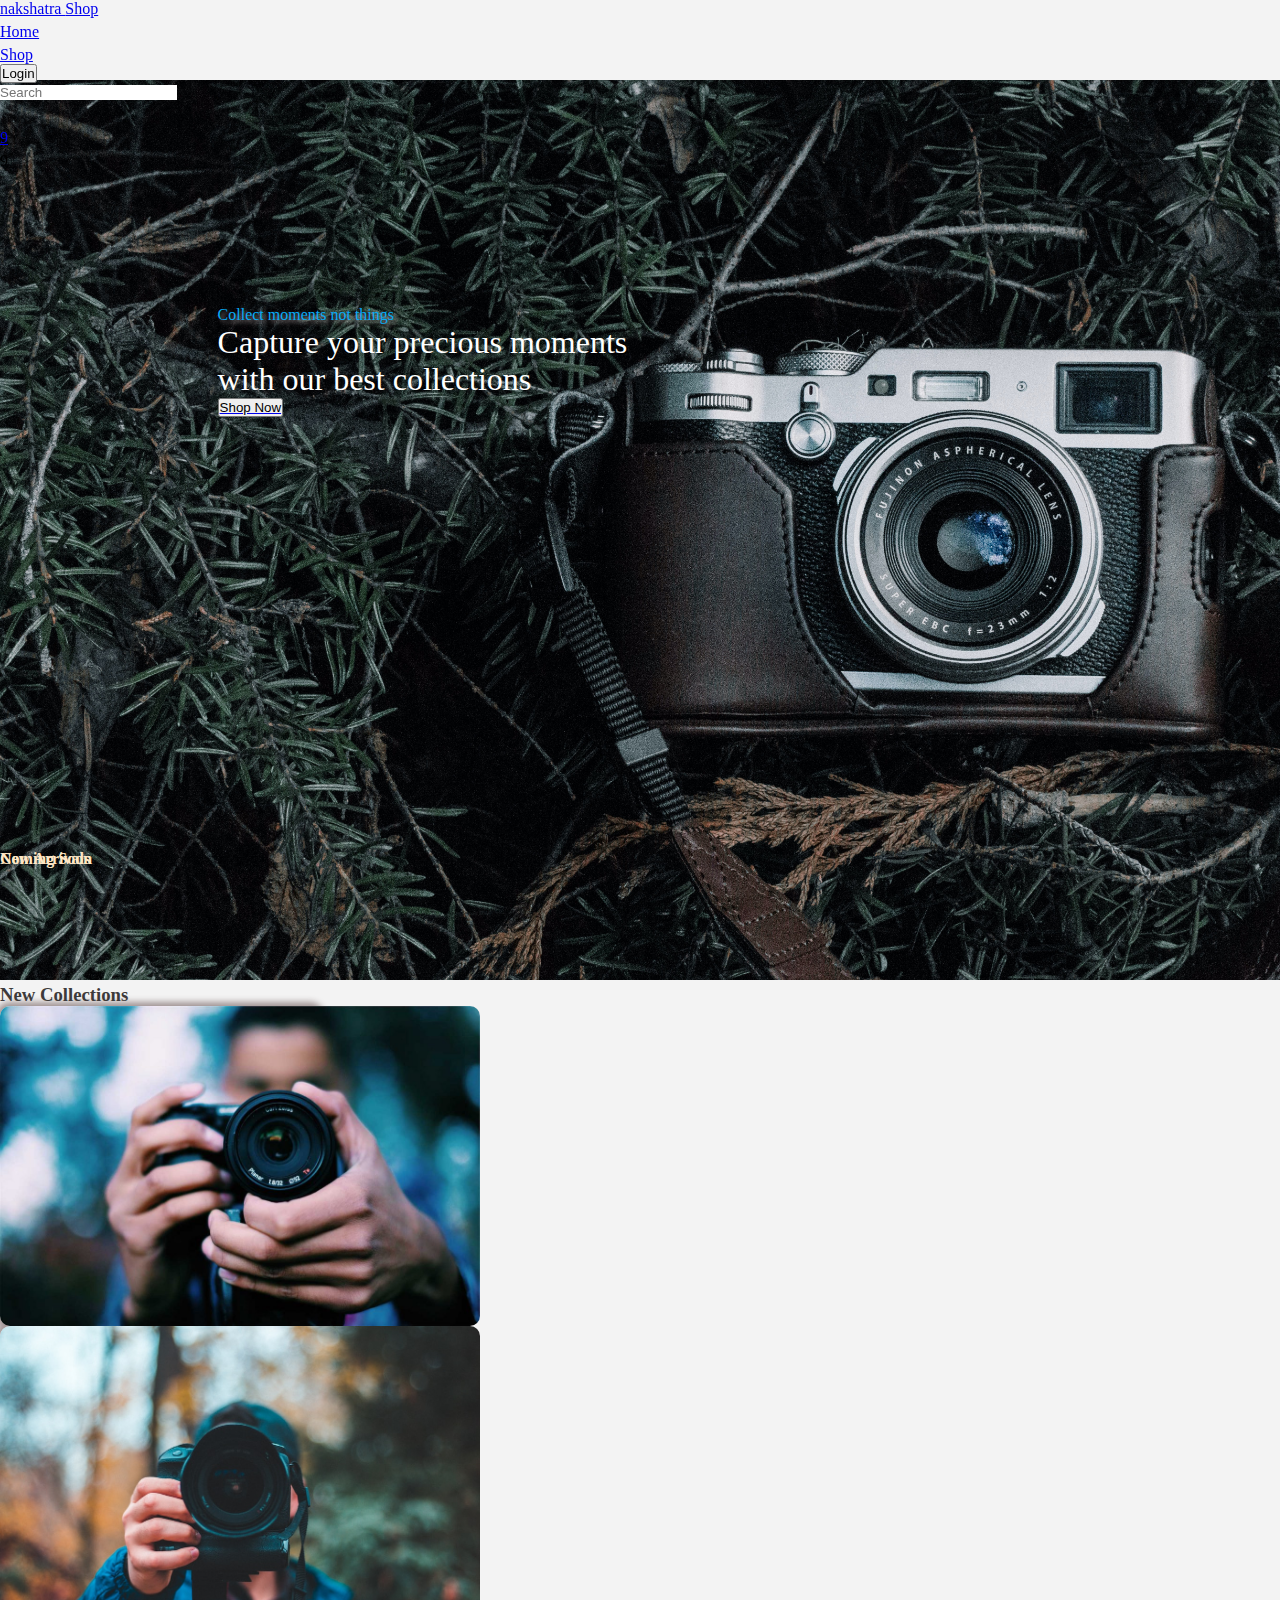
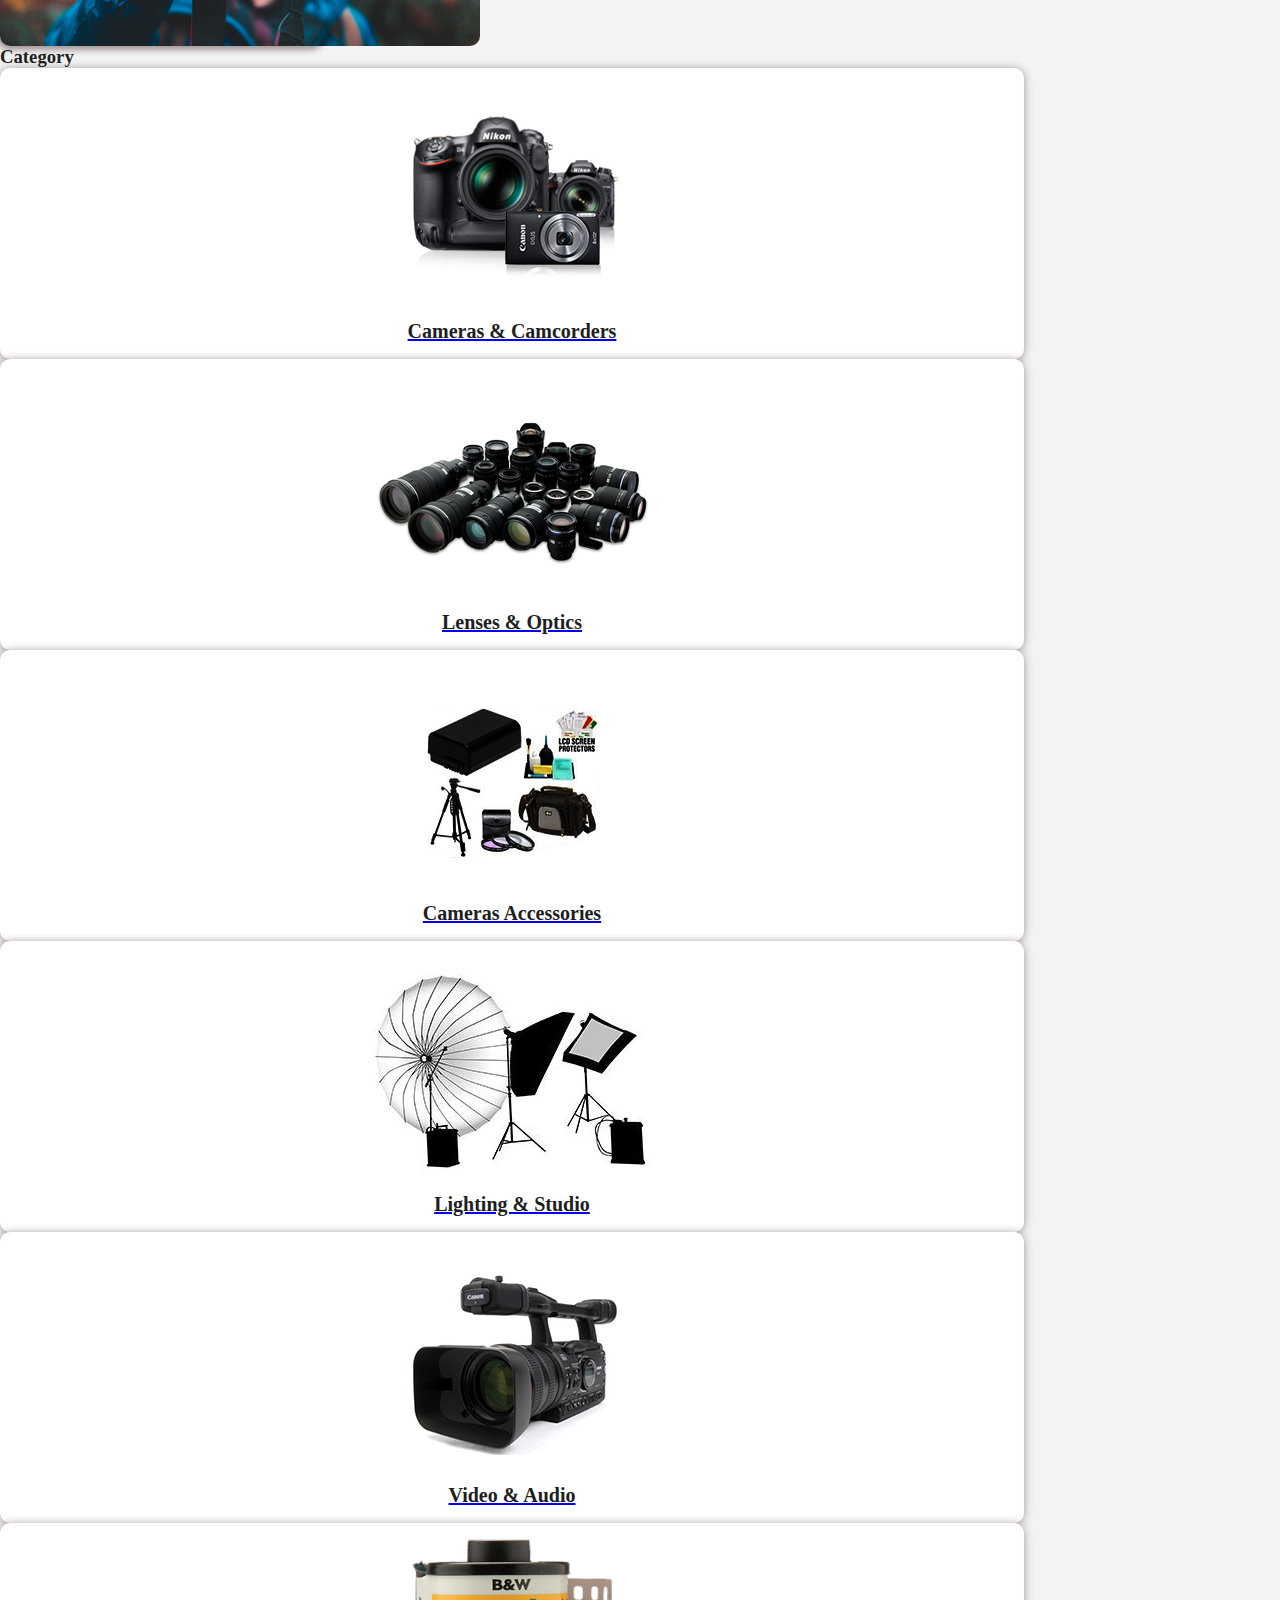
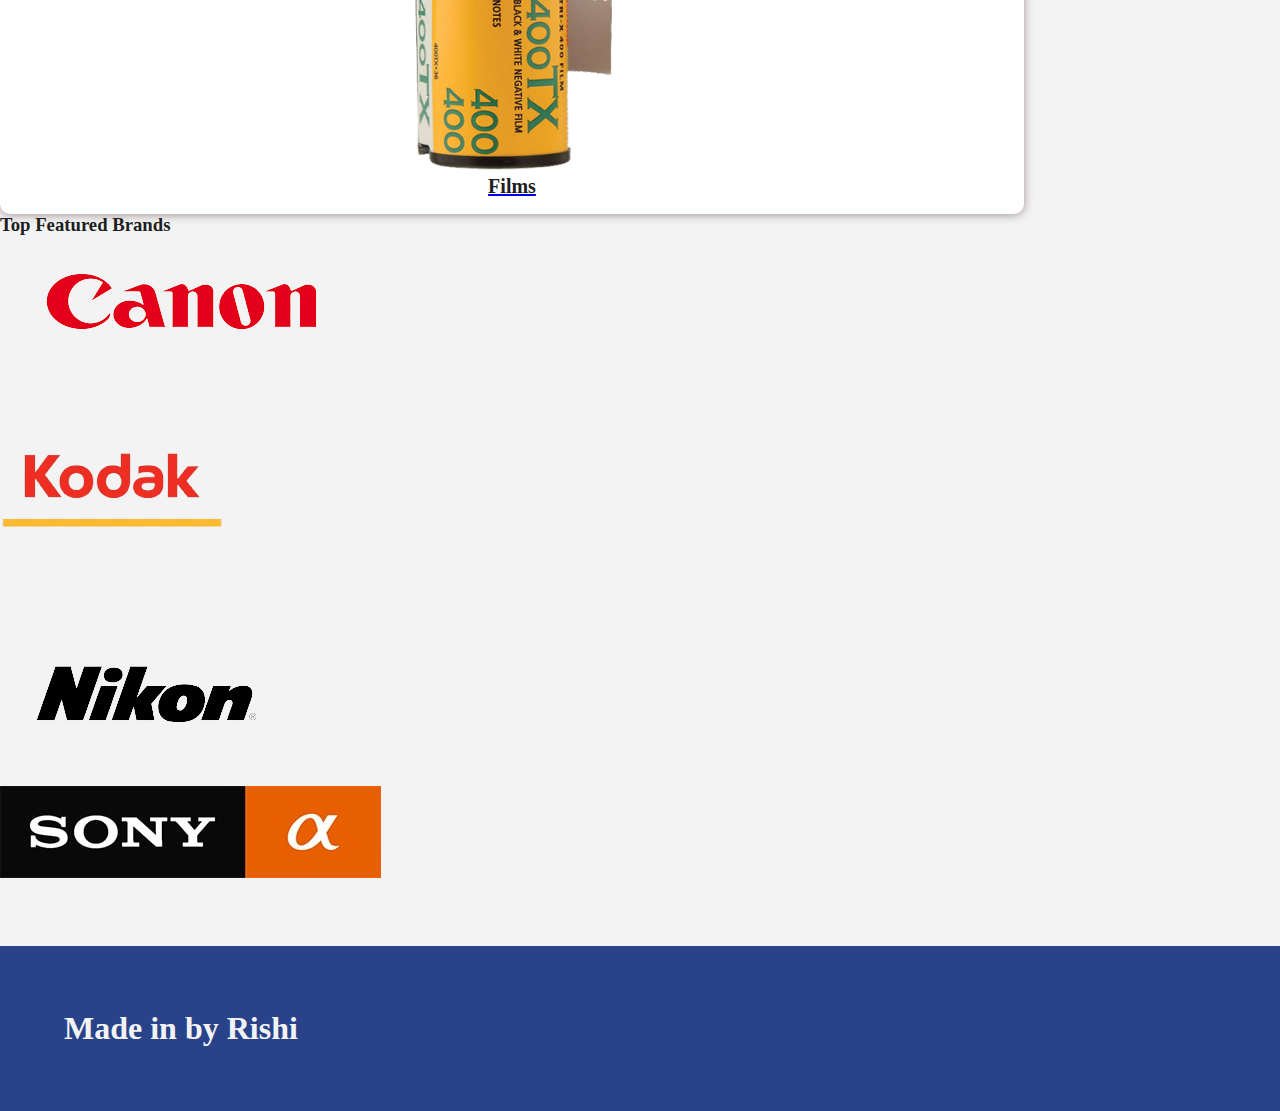
==== commit a706ebf4: "Merge pull request #3 from sri-rishi/cart" ====
--- a/index.html
+++ b/index.html
@@ -16,7 +16,7 @@
                 <i class="fas fa-bars"></i>
             </div>
             <div class="brand-title">
-                <a href="#">
+                <a href="index.html">
                     <div class="title font-weight-3">
                         nakshatra <span class="sub-title">Shop</span>
                     </div>
@@ -66,9 +66,9 @@
             </ul>
         </div>
     </nav>
-    <div class="main-div flex-column justify-center">
+    <main class="main-div flex-column justify-center">
         <div class="cover-div">
-            <img class="img-responsive" src="./assests/images/cover-image.jpg" alt="Cover image" loading="lazy">
+            <img class="img-responsive cover-img" src="./assests/images/cover-image.jpg" alt="Cover image" loading="lazy">
             <div class="cover-text-box flex-column justify-center">
                 <div class="cover-heading md-heading">
                     Collect moments not things
@@ -113,7 +113,7 @@
                 </a>
                 <a href="#">
                     <div class="category-items grid justify-center align-center">
-                        <img class="img-responsive" src="./assests/images/lense-category.png" alt="Lenses and Optics category">
+                        <img class="img-responsive new-img" src="./assests/images/lense-category.png" alt="Lenses and Optics category">
                         <p>Lenses & Optics</p>
                     </div>
                 </a>
@@ -168,7 +168,7 @@
                 </a>
             </div>
         </div>
-    </div>
+    </main>
     <footer class="footer-box flex-column justify-center align-center gap-2">
         <p>Made in <i class="fas fa-heart"></i> by Rishi</p>
         <div class="footer-icons flex-row align-center gap-3">
--- a/index.css
+++ b/index.css
@@ -1,2 +1,4 @@
 @import url(./style_guide/style_guid.css);
 @import url(./components-styles/home.css);
+@import url(./components-styles/productList.css);
+@import url(./components-styles/cart.css);
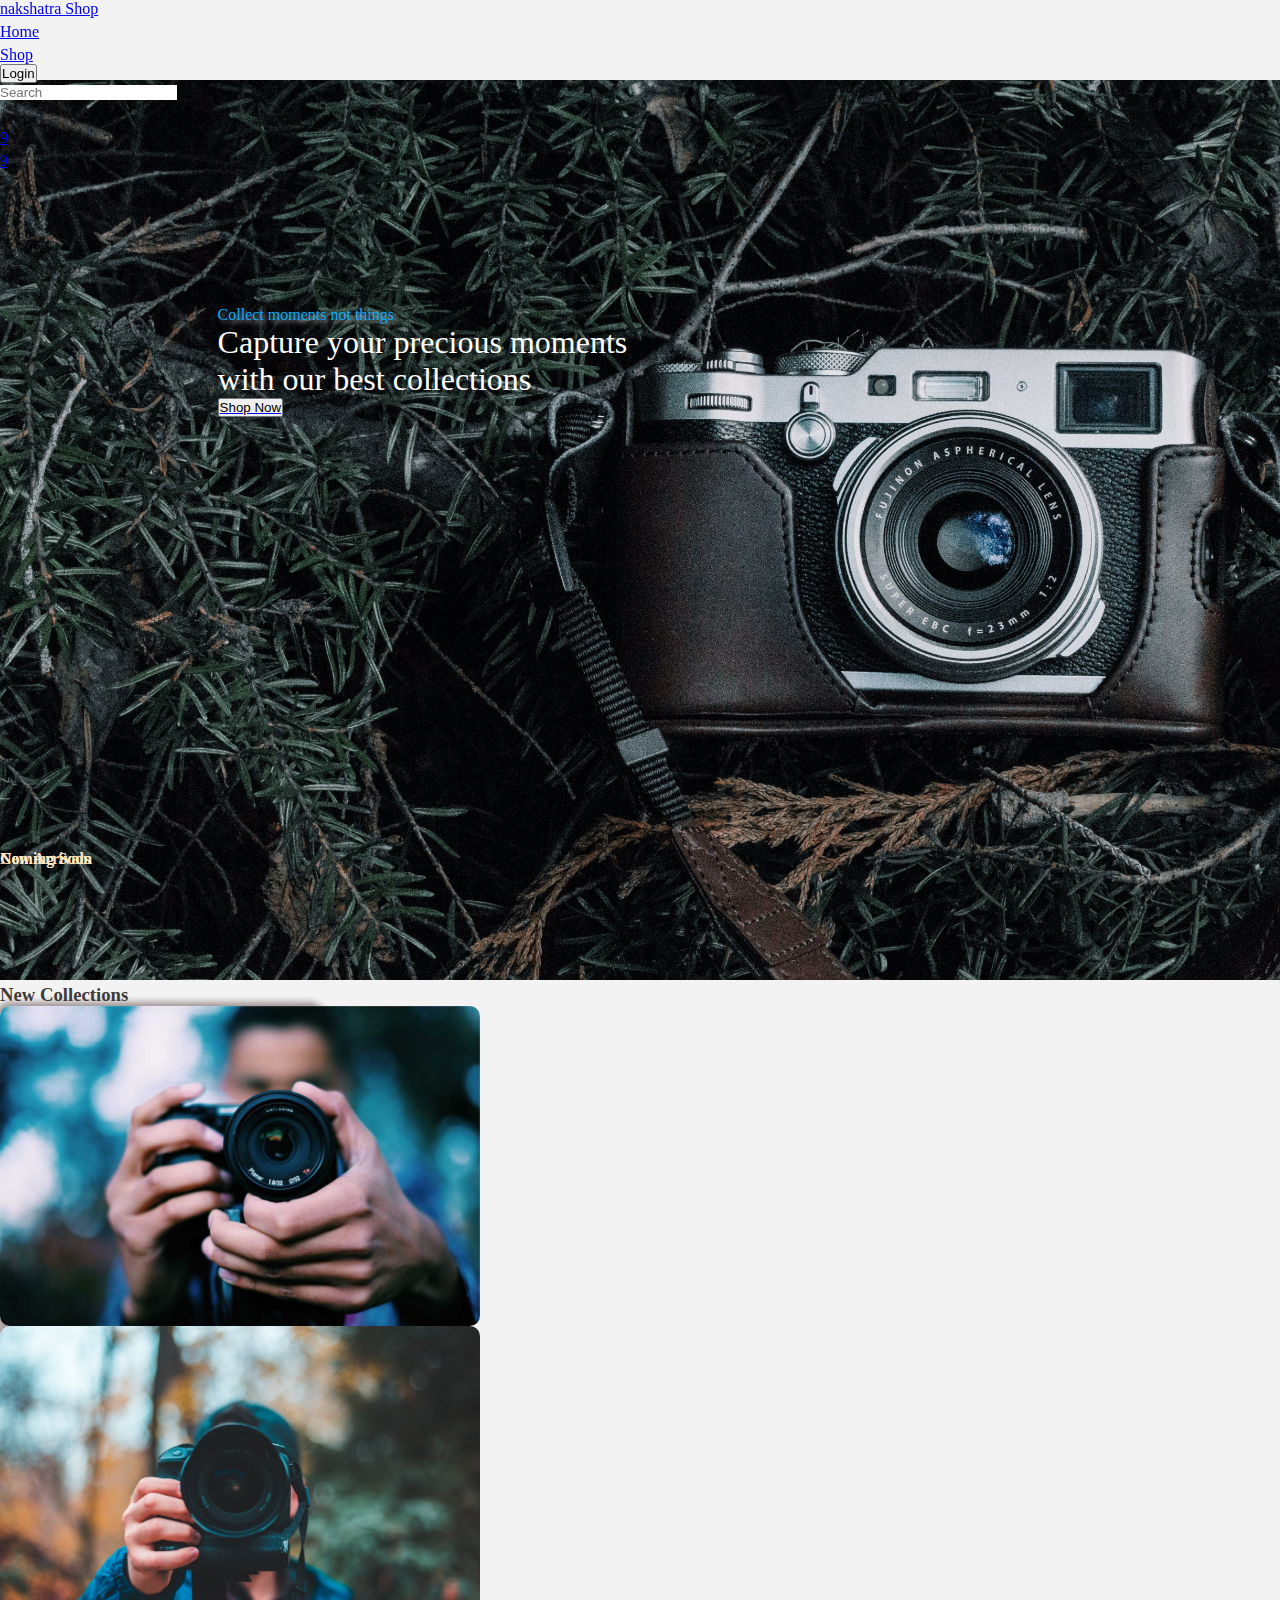
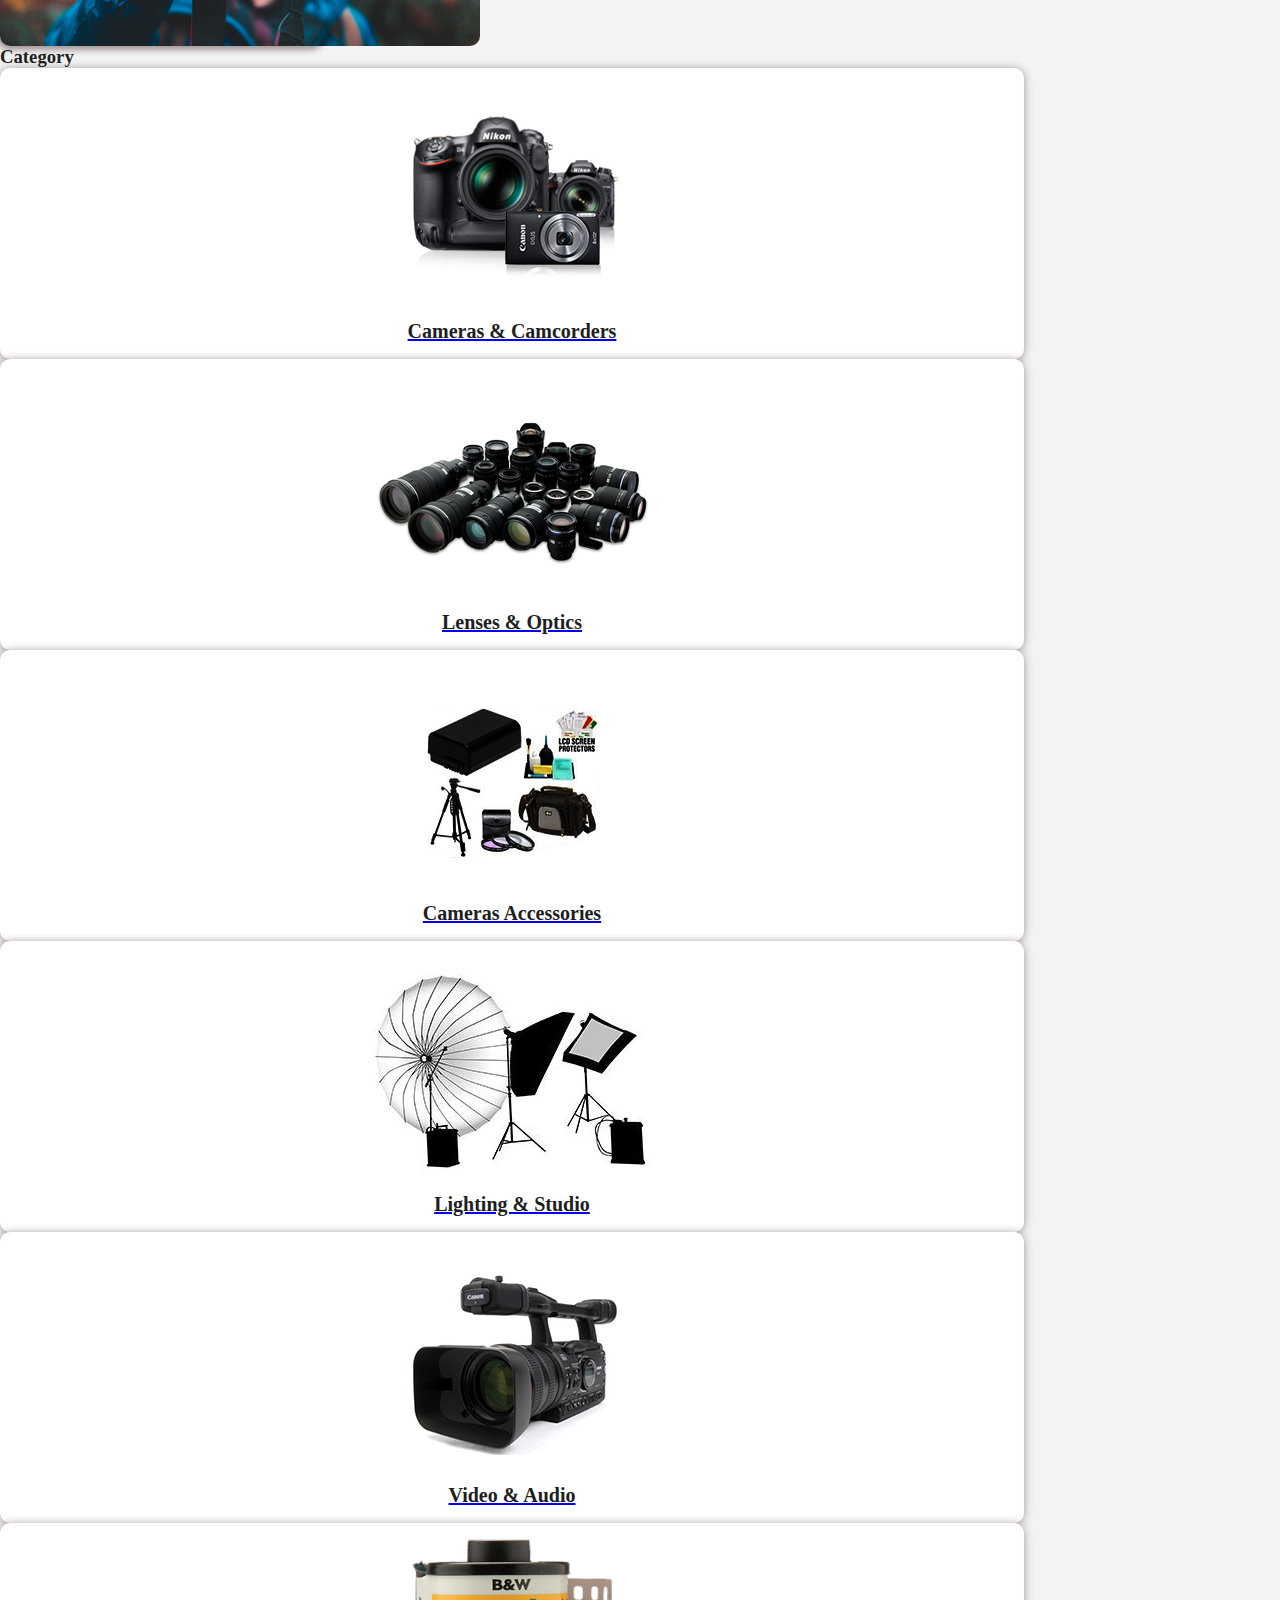
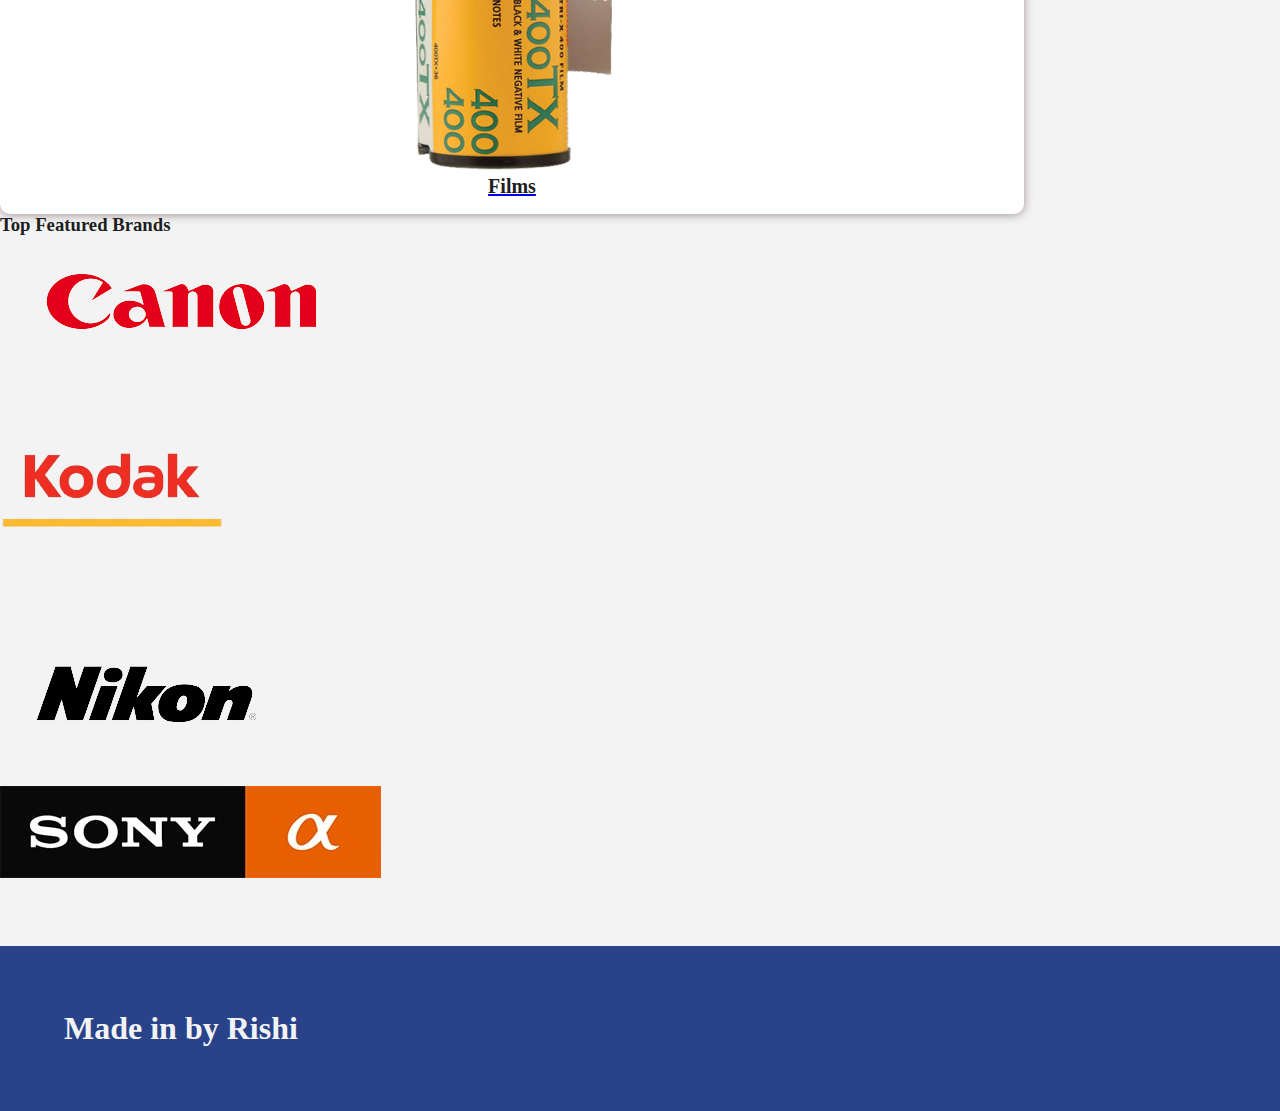
==== commit c56db5d4: "added links" ====
--- a/index.html
+++ b/index.html
@@ -16,7 +16,7 @@
                 <i class="fas fa-bars"></i>
             </div>
             <div class="brand-title">
-                <a href="index.html">
+                <a href="#">
                     <div class="title font-weight-3">
                         nakshatra <span class="sub-title">Shop</span>
                     </div>
@@ -24,7 +24,7 @@
             </div>
             <ul class="flex-row nav-cta-box nav-items-box align-center justify-evenly">
                 <li class="nav-items">
-                    <a href="./index.html">Home</a>
+                    <a href="#">Home</a>
                 </li>
                 <li class="nav-items">
                     <a href="./components/productList.html">Shop</a>
@@ -33,7 +33,7 @@
         </div>
     
         <div class="flex-row nav-items-box nav-section justify-flex-end">
-            <a class="btn-login mobile-hidden" href="#">
+            <a class="btn-login mobile-hidden" href="./components/login.html">
                 <button class="btn btn-primary mr-1">Login</button>
             </a>
             <div class="search-div flex-row align-center mobile-hidden mr-1">
@@ -52,13 +52,13 @@
                     </a>
                 </li>
                 <li class="nav-items nav-cta-icon">
-                    <a href="#">
+                    <a href="./components/cart.html">
                         <i class="fas fa-shopping-cart"></i>
                         <span class="icon-badge number-sm-badge">9</span>
                     </a>
                 </li>
                 <li class="nav-items nav-cta-icon">
-                    <a class="#">
+                    <a href="./components/wishlist.html">
                         <i class="fas fa-heart"></i>
                         <span class="icon-badge number-sm-badge">9</span>
                     </a>
--- a/index.css
+++ b/index.css
@@ -2,3 +2,7 @@
 @import url(./components-styles/home.css);
 @import url(./components-styles/productList.css);
 @import url(./components-styles/cart.css);
+@import url(./components-styles/wishlist.css);
+@import url(./components-styles/login.css);
+@import url(./components-styles/signup.css);
+
